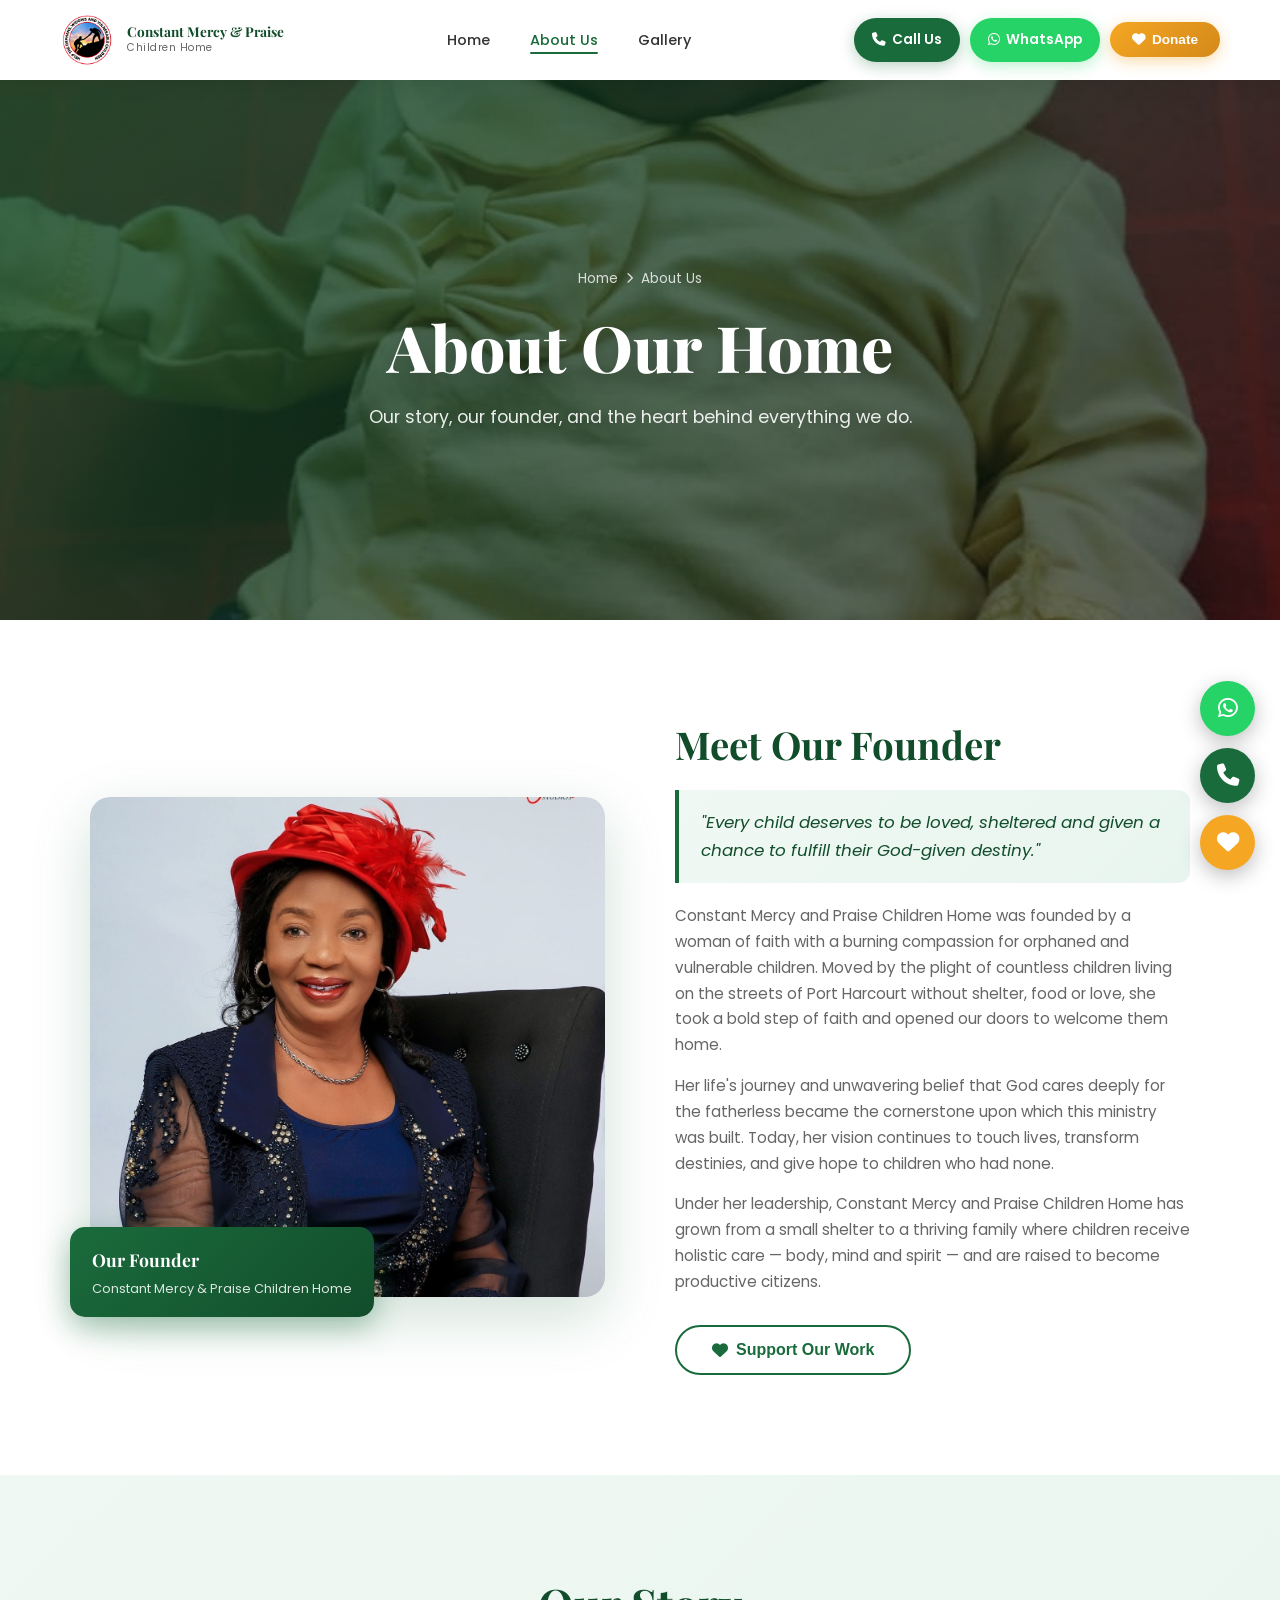
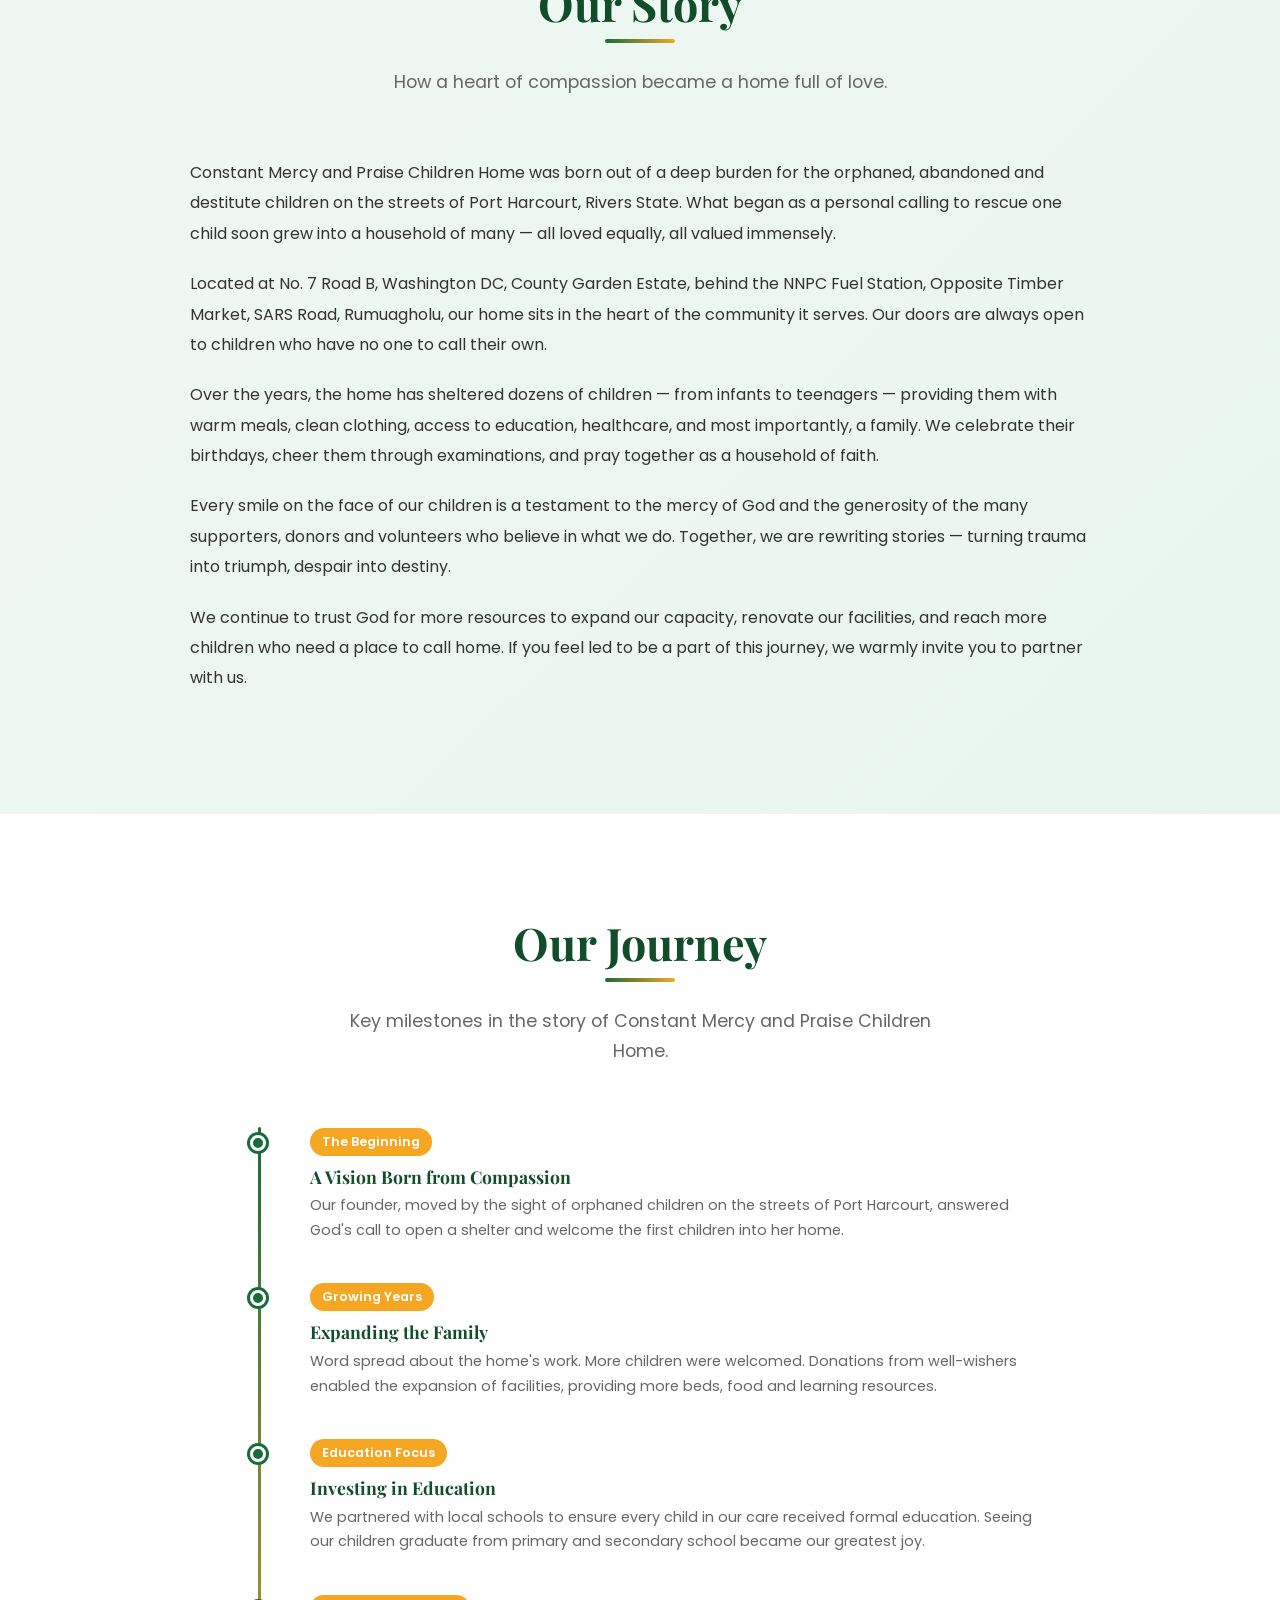
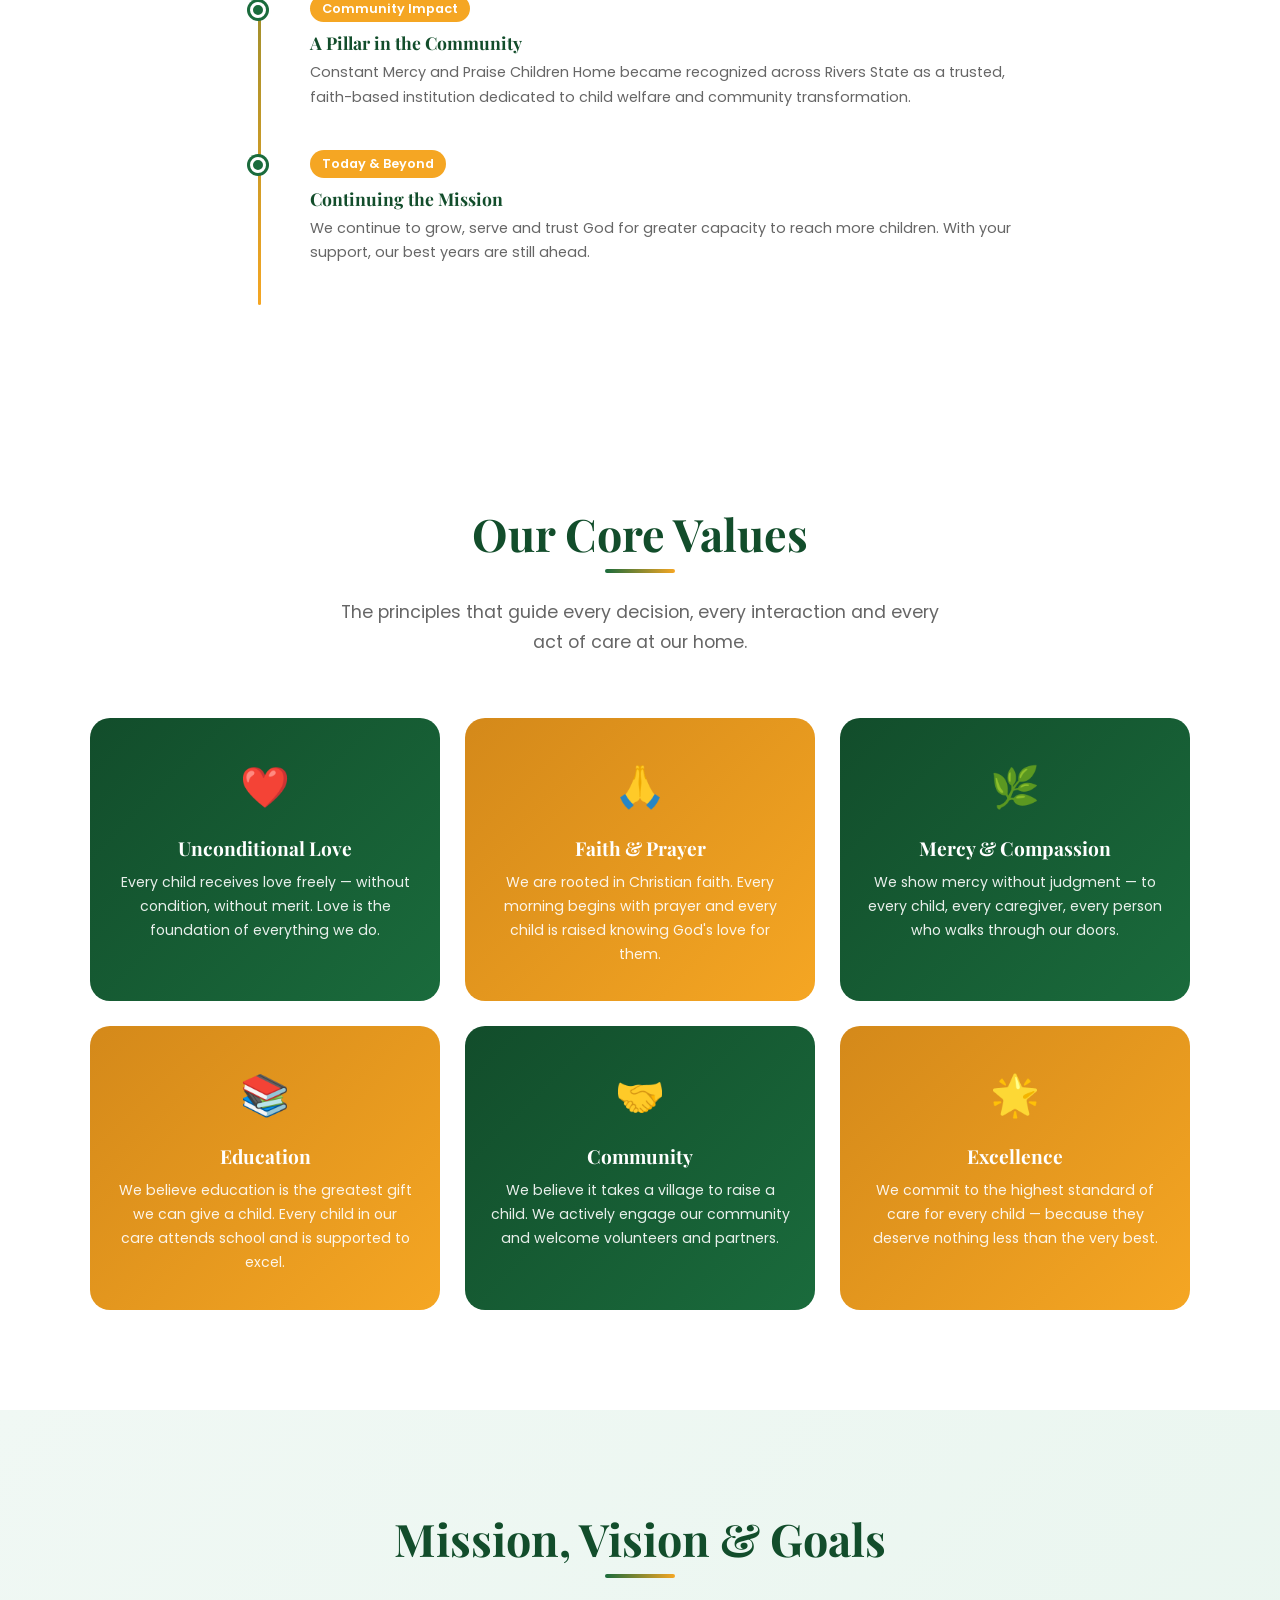
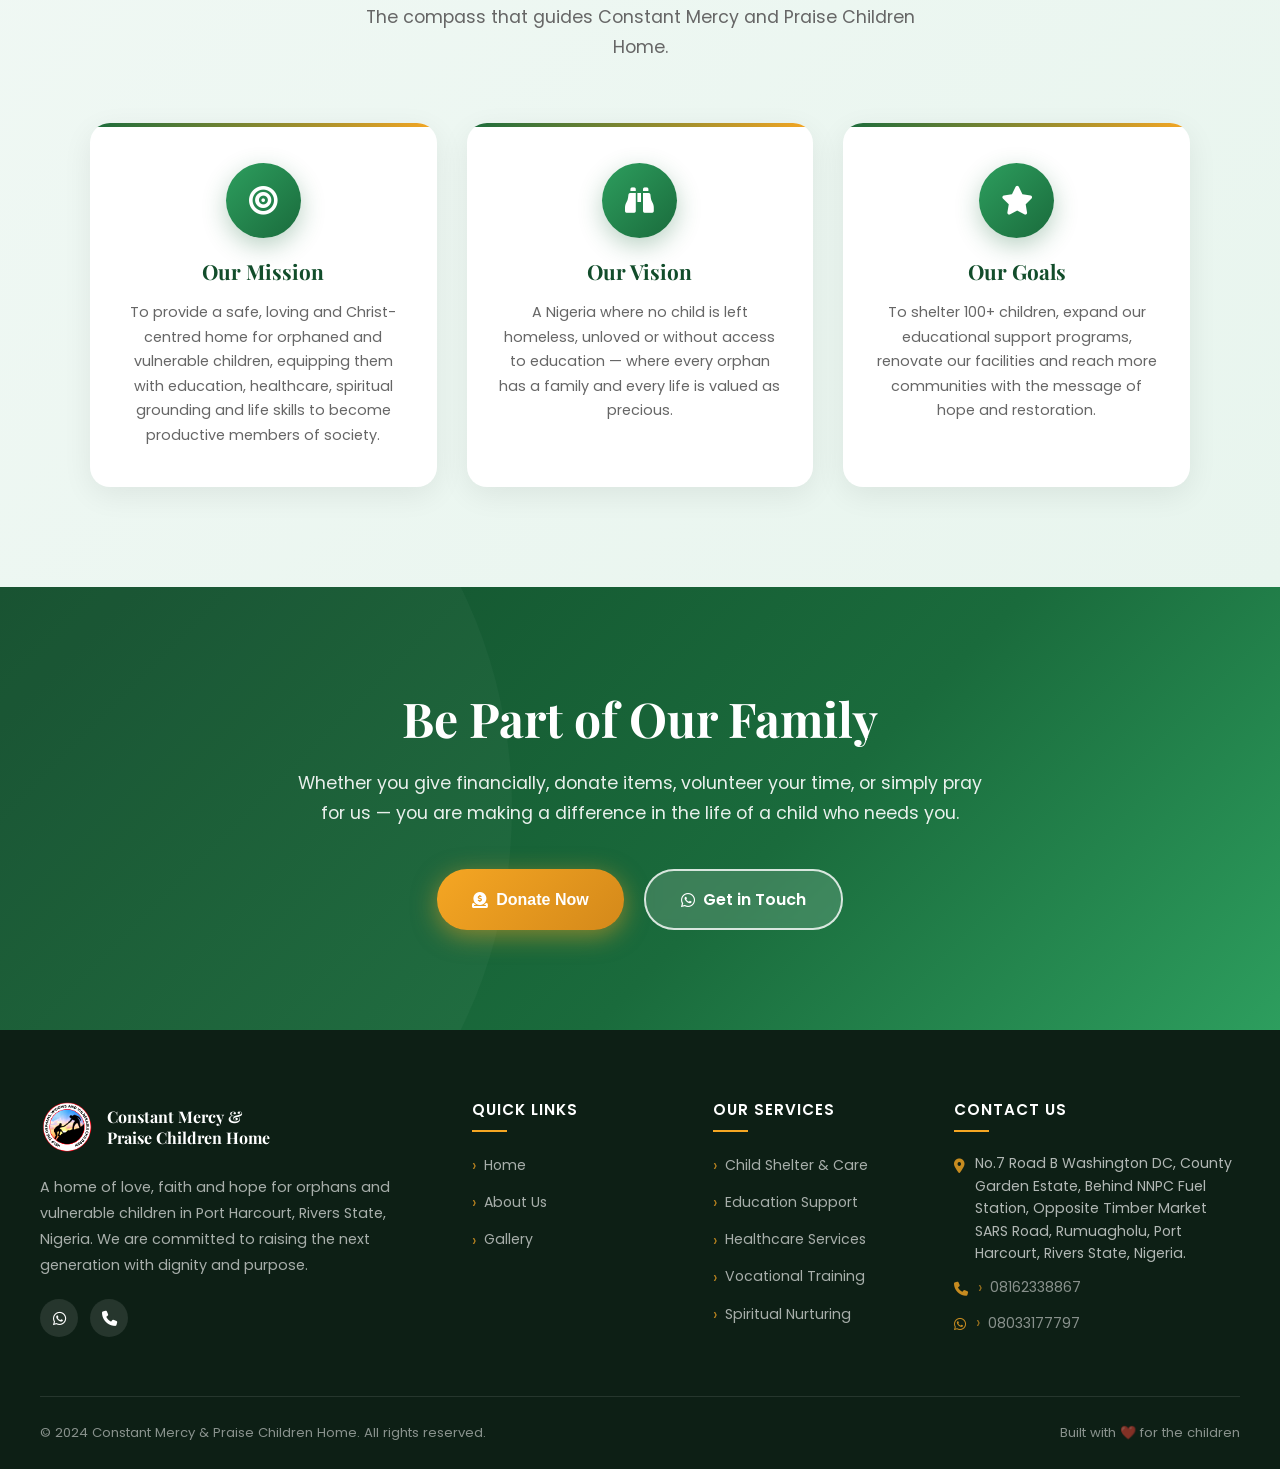
==== about.html @ 9aaf99f2 "Add files via upload" ====
<!DOCTYPE html>
<html lang="en">
<head>
  <meta charset="UTF-8" />
  <meta name="viewport" content="width=device-width, initial-scale=1.0" />
  <title>About Us | Constant Mercy and Praise Children Home</title>
  <meta name="description" content="Learn about Constant Mercy and Praise Children Home – our story, our founder, our mission and the values that guide our work with orphaned children in Port Harcourt." />
  <link rel="icon" href="images/logo.png" type="image/png" />
  <link rel="stylesheet" href="css/styles.css" />
  <link rel="stylesheet" href="https://cdnjs.cloudflare.com/ajax/libs/font-awesome/6.5.0/css/all.min.css" />
</head>
<body>

  <!-- ============================================================
       NAVBAR
  ============================================================ -->
  <nav class="navbar">
    <div class="nav-container">
      <a href="index.html" class="nav-logo">
        <img src="images/logo.png" alt="Constant Mercy and Praise Children Home Logo" />
        <div class="nav-logo-text">
          <span class="org-name">Constant Mercy &amp; Praise</span>
          <span class="org-sub">Children Home</span>
        </div>
      </a>

      <ul class="nav-links">
        <li><a href="index.html">Home</a></li>
        <li><a href="about.html" class="active">About Us</a></li>
        <li><a href="gallery.html">Gallery</a></li>
      </ul>

      <div class="nav-actions">
        <a href="tel:08162338867" class="btn-call">
          <i class="fas fa-phone"></i> Call Us
        </a>
        <a href="https://wa.me/2348033177797" target="_blank" class="btn-whatsapp">
          <i class="fab fa-whatsapp"></i> WhatsApp
        </a>
        <button class="btn-donate-nav" data-action="donate">
          <i class="fas fa-heart"></i> Donate
        </button>
      </div>

      <button class="hamburger" aria-label="Toggle menu">
        <span></span><span></span><span></span>
      </button>
    </div>
  </nav>

  <!-- Mobile Navigation -->
  <div class="mobile-nav">
    <a href="index.html"><i class="fas fa-home"></i> Home</a>
    <a href="about.html" class="active"><i class="fas fa-info-circle"></i> About Us</a>
    <a href="gallery.html"><i class="fas fa-images"></i> Gallery</a>
    <div class="mobile-nav-actions">
      <a href="tel:08162338867" class="btn-call"><i class="fas fa-phone"></i> Call: 08162338867</a>
      <a href="https://wa.me/2348033177797" target="_blank" class="btn-whatsapp"><i class="fab fa-whatsapp"></i> WhatsApp: 08033177797</a>
      <button class="btn-donate-nav" data-action="donate"><i class="fas fa-heart"></i> Donate Now</button>
    </div>
  </div>

  <!-- ============================================================
       PAGE HERO (Slider)
  ============================================================ -->
  <section class="page-hero">
    <div class="page-hero-slider">
      <div class="page-hero-slide active">
        <img src="images/b0280734-bf41-467f-85ce-3a875577dbf4.JPG" alt="Children at Constant Mercy Home" />
      </div>
      <div class="page-hero-slide">
        <img src="images/bbcc369c-107f-4807-a4de-0e4d0f955418.JPG" alt="Children playing" />
      </div>
      <div class="page-hero-slide">
        <img src="images/c1a1f03c-256b-48d8-8271-268f89ff6264.JPG" alt="Happy children" />
      </div>
      <div class="page-hero-slide">
        <img src="images/c36f41fa-2f9c-427c-8945-591a09970520.JPG" alt="Children learning" />
      </div>
    </div>
    <div class="page-hero-overlay"></div>
    <div class="page-hero-content">
      <div class="breadcrumb">
        <a href="index.html">Home</a>
        <i class="fas fa-chevron-right" style="font-size:0.7rem;"></i>
        <span>About Us</span>
      </div>
      <h1>About Our Home</h1>
      <p>Our story, our founder, and the heart behind everything we do.</p>
    </div>
  </section>

  <!-- ============================================================
       ABOUT INTRO — FOUNDER
  ============================================================ -->
  <section class="about-intro">
    <div class="about-intro-grid">
      <div class="founder-image-wrap">
        <div class="founder-img">
          <img src="images/founder.JPG" alt="Founder of Constant Mercy and Praise Children Home" />
        </div>
        <div class="founder-badge">
          <div class="badge-title">Our Founder</div>
          <div class="badge-role">Constant Mercy &amp; Praise Children Home</div>
        </div>
      </div>

      <div class="about-content">
        <h2>Meet Our Founder</h2>
        <div class="highlight">
          "Every child deserves to be loved, sheltered and given a chance to fulfill their God-given destiny."
        </div>
        <p>
          Constant Mercy and Praise Children Home was founded by a woman of faith with a burning
          compassion for orphaned and vulnerable children. Moved by the plight of countless children
          living on the streets of Port Harcourt without shelter, food or love, she took a bold step
          of faith and opened our doors to welcome them home.
        </p>
        <p>
          Her life's journey and unwavering belief that God cares deeply for the fatherless became the
          cornerstone upon which this ministry was built. Today, her vision continues to touch lives,
          transform destinies, and give hope to children who had none.
        </p>
        <p>
          Under her leadership, Constant Mercy and Praise Children Home has grown from a small
          shelter to a thriving family where children receive holistic care — body, mind and spirit —
          and are raised to become productive citizens.
        </p>
        <button class="btn-outline" data-action="donate" style="margin-top:15px;">
          <i class="fas fa-heart"></i> Support Our Work
        </button>
      </div>
    </div>
  </section>

  <!-- ============================================================
       OUR STORY
  ============================================================ -->
  <section class="story-section">
    <div class="container">
      <div class="section-title">
        <h2>Our Story</h2>
        <p>How a heart of compassion became a home full of love.</p>
      </div>
      <div class="story-content">
        <p>
          Constant Mercy and Praise Children Home was born out of a deep burden for the orphaned,
          abandoned and destitute children on the streets of Port Harcourt, Rivers State. What began
          as a personal calling to rescue one child soon grew into a household of many — all loved
          equally, all valued immensely.
        </p>
        <p>
          Located at No. 7 Road B, Washington DC, County Garden Estate, behind the NNPC Fuel Station,
          Opposite Timber Market, SARS Road, Rumuagholu, our home sits in the heart of the community
          it serves. Our doors are always open to children who have no one to call their own.
        </p>
        <p>
          Over the years, the home has sheltered dozens of children — from infants to teenagers —
          providing them with warm meals, clean clothing, access to education, healthcare, and most
          importantly, a family. We celebrate their birthdays, cheer them through examinations,
          and pray together as a household of faith.
        </p>
        <p>
          Every smile on the face of our children is a testament to the mercy of God and the
          generosity of the many supporters, donors and volunteers who believe in what we do.
          Together, we are rewriting stories — turning trauma into triumph, despair into destiny.
        </p>
        <p>
          We continue to trust God for more resources to expand our capacity, renovate our facilities,
          and reach more children who need a place to call home. If you feel led to be a part of this
          journey, we warmly invite you to partner with us.
        </p>
      </div>
    </div>
  </section>

  <!-- ============================================================
       TIMELINE
  ============================================================ -->
  <section class="timeline">
    <div class="container">
      <div class="section-title">
        <h2>Our Journey</h2>
        <p>Key milestones in the story of Constant Mercy and Praise Children Home.</p>
      </div>
      <div class="timeline-list">
        <div class="timeline-item">
          <span class="year">The Beginning</span>
          <h4>A Vision Born from Compassion</h4>
          <p>Our founder, moved by the sight of orphaned children on the streets of Port Harcourt, answered God's call to open a shelter and welcome the first children into her home.</p>
        </div>
        <div class="timeline-item">
          <span class="year">Growing Years</span>
          <h4>Expanding the Family</h4>
          <p>Word spread about the home's work. More children were welcomed. Donations from well-wishers enabled the expansion of facilities, providing more beds, food and learning resources.</p>
        </div>
        <div class="timeline-item">
          <span class="year">Education Focus</span>
          <h4>Investing in Education</h4>
          <p>We partnered with local schools to ensure every child in our care received formal education. Seeing our children graduate from primary and secondary school became our greatest joy.</p>
        </div>
        <div class="timeline-item">
          <span class="year">Community Impact</span>
          <h4>A Pillar in the Community</h4>
          <p>Constant Mercy and Praise Children Home became recognized across Rivers State as a trusted, faith-based institution dedicated to child welfare and community transformation.</p>
        </div>
        <div class="timeline-item">
          <span class="year">Today &amp; Beyond</span>
          <h4>Continuing the Mission</h4>
          <p>We continue to grow, serve and trust God for greater capacity to reach more children. With your support, our best years are still ahead.</p>
        </div>
      </div>
    </div>
  </section>

  <!-- ============================================================
       VALUES
  ============================================================ -->
  <section class="values-section">
    <div class="container">
      <div class="section-title">
        <h2>Our Core Values</h2>
        <p>The principles that guide every decision, every interaction and every act of care at our home.</p>
      </div>
      <div class="values-grid">
        <div class="value-card">
          <div class="v-icon">❤️</div>
          <h3>Unconditional Love</h3>
          <p>Every child receives love freely — without condition, without merit. Love is the foundation of everything we do.</p>
        </div>
        <div class="value-card">
          <div class="v-icon">🙏</div>
          <h3>Faith &amp; Prayer</h3>
          <p>We are rooted in Christian faith. Every morning begins with prayer and every child is raised knowing God's love for them.</p>
        </div>
        <div class="value-card">
          <div class="v-icon">🌿</div>
          <h3>Mercy &amp; Compassion</h3>
          <p>We show mercy without judgment — to every child, every caregiver, every person who walks through our doors.</p>
        </div>
        <div class="value-card">
          <div class="v-icon">📚</div>
          <h3>Education</h3>
          <p>We believe education is the greatest gift we can give a child. Every child in our care attends school and is supported to excel.</p>
        </div>
        <div class="value-card">
          <div class="v-icon">🤝</div>
          <h3>Community</h3>
          <p>We believe it takes a village to raise a child. We actively engage our community and welcome volunteers and partners.</p>
        </div>
        <div class="value-card">
          <div class="v-icon">🌟</div>
          <h3>Excellence</h3>
          <p>We commit to the highest standard of care for every child — because they deserve nothing less than the very best.</p>
        </div>
      </div>
    </div>
  </section>

  <!-- ============================================================
       MISSION CARDS
  ============================================================ -->
  <section class="mission-section">
    <div class="container">
      <div class="section-title">
        <h2>Mission, Vision &amp; Goals</h2>
        <p>The compass that guides Constant Mercy and Praise Children Home.</p>
      </div>
      <div class="mission-grid">
        <div class="mission-card">
          <div class="card-icon"><i class="fas fa-bullseye"></i></div>
          <h3>Our Mission</h3>
          <p>To provide a safe, loving and Christ-centred home for orphaned and vulnerable children, equipping them with education, healthcare, spiritual grounding and life skills to become productive members of society.</p>
        </div>
        <div class="mission-card">
          <div class="card-icon"><i class="fas fa-binoculars"></i></div>
          <h3>Our Vision</h3>
          <p>A Nigeria where no child is left homeless, unloved or without access to education — where every orphan has a family and every life is valued as precious.</p>
        </div>
        <div class="mission-card">
          <div class="card-icon"><i class="fas fa-star"></i></div>
          <h3>Our Goals</h3>
          <p>To shelter 100+ children, expand our educational support programs, renovate our facilities and reach more communities with the message of hope and restoration.</p>
        </div>
      </div>
    </div>
  </section>

  <!-- ============================================================
       CTA
  ============================================================ -->
  <section class="cta-section">
    <div class="cta-content">
      <h2>Be Part of Our Family</h2>
      <p>
        Whether you give financially, donate items, volunteer your time, or simply pray for us —
        you are making a difference in the life of a child who needs you.
      </p>
      <div class="cta-buttons">
        <button class="btn-primary" data-action="donate">
          <i class="fas fa-donate"></i> Donate Now
        </button>
        <a href="https://wa.me/2348033177797" target="_blank" class="btn-secondary">
          <i class="fab fa-whatsapp"></i> Get in Touch
        </a>
      </div>
    </div>
  </section>

  <!-- ============================================================
       FOOTER
  ============================================================ -->
  <footer>
    <div class="footer-grid">
      <div class="footer-brand">
        <div class="logo-wrap">
          <img src="images/logo.png" alt="Logo" />
          <span class="brand-name">Constant Mercy &amp;<br/>Praise Children Home</span>
        </div>
        <p>
          A home of love, faith and hope for orphans and vulnerable children in Port Harcourt, Rivers State, Nigeria.
          We are committed to raising the next generation with dignity and purpose.
        </p>
        <div class="social-links">
          <a href="https://wa.me/2348033177797" target="_blank" class="social-link" aria-label="WhatsApp">
            <i class="fab fa-whatsapp"></i>
          </a>
          <a href="tel:08162338867" class="social-link" aria-label="Call">
            <i class="fas fa-phone"></i>
          </a>
        </div>
      </div>

      <div class="footer-col">
        <h4>Quick Links</h4>
        <ul>
          <li><a href="index.html">Home</a></li>
          <li><a href="about.html">About Us</a></li>
          <li><a href="gallery.html">Gallery</a></li>
        </ul>
      </div>

      <div class="footer-col">
        <h4>Our Services</h4>
        <ul>
          <li><a href="#">Child Shelter &amp; Care</a></li>
          <li><a href="#">Education Support</a></li>
          <li><a href="#">Healthcare Services</a></li>
          <li><a href="#">Vocational Training</a></li>
          <li><a href="#">Spiritual Nurturing</a></li>
        </ul>
      </div>

      <div class="footer-col">
        <h4>Contact Us</h4>
        <ul class="contact-info">
          <li>
            <span class="c-icon"><i class="fas fa-map-marker-alt"></i></span>
            <span>No.7 Road B Washington DC, County Garden Estate, Behind NNPC Fuel Station, Opposite Timber Market SARS Road, Rumuagholu, Port Harcourt, Rivers State, Nigeria.</span>
          </li>
          <li>
            <span class="c-icon"><i class="fas fa-phone"></i></span>
            <a href="tel:08162338867">08162338867</a>
          </li>
          <li>
            <span class="c-icon"><i class="fab fa-whatsapp"></i></span>
            <a href="https://wa.me/2348033177797" target="_blank">08033177797</a>
          </li>
        </ul>
      </div>
    </div>

    <div class="footer-bottom">
      <span>&copy; 2024 Constant Mercy &amp; Praise Children Home. All rights reserved.</span>
      <span>Built with ❤️ for the children</span>
    </div>
  </footer>

  <!-- DONATE MODAL -->
  <div class="modal-overlay" id="donateModal">
    <div class="modal">
      <button class="modal-close" aria-label="Close"><i class="fas fa-times"></i></button>
      <div class="modal-header">
        <div class="modal-icon"><i class="fas fa-heart"></i></div>
        <h2>Donate &amp; Change a Life</h2>
        <p>Your generosity brings hope to our children. Every kobo counts! 🙏</p>
      </div>
      <div class="account-card">
        <div class="account-field">
          <label>Account Name</label>
          <span class="value">Constant Mercy and Praise Children Home</span>
        </div>
        <div class="account-field">
          <label>Bank</label>
          <span class="value">First Bank of Nigeria (FBN)</span>
        </div>
        <div class="account-field">
          <label>Account Number</label>
          <div class="account-number-row">
            <span class="acc-num">2043365779</span>
            <button class="copy-btn" data-copy="2043365779">
              <i class="fas fa-copy"></i> Copy
            </button>
          </div>
        </div>
      </div>
      <div class="modal-divider"><span>Want to donate something else?</span></div>
      <button class="btn-other-donate" id="openInKindBtn">
        <i class="fas fa-gift"></i> Donate Items, Food, Clothes &amp; More
      </button>
    </div>
  </div>

  <!-- IN-KIND MODAL -->
  <div class="modal-overlay" id="inKindModal">
    <div class="modal inkind-modal">
      <button class="modal-close" aria-label="Close"><i class="fas fa-times"></i></button>
      <div class="modal-header">
        <div class="modal-icon" style="background: linear-gradient(135deg, #f5a623, #d4891a);">
          <i class="fas fa-gift"></i>
        </div>
        <h2>Donate Items &amp; More</h2>
        <p>Fill in your details and we'll connect via WhatsApp to coordinate your donation.</p>
      </div>
      <form id="inKindForm">
        <div class="form-group">
          <label for="ik-name">Your Full Name *</label>
          <input type="text" id="ik-name" placeholder="e.g. John Doe" required />
        </div>
        <div class="form-group">
          <label for="ik-phone">Phone Number *</label>
          <input type="tel" id="ik-phone" placeholder="e.g. 08012345678" required />
        </div>
        <div class="form-group">
          <label for="ik-item">What Would You Like to Donate? *</label>
          <input type="text" id="ik-item" placeholder="e.g. Food items, Clothes, School bags..." required />
        </div>
        <div class="form-group">
          <label for="ik-quantity">Quantity / Amount</label>
          <input type="text" id="ik-quantity" placeholder="e.g. 5 bags of rice, 20 pieces of clothing" />
        </div>
        <div class="form-group">
          <label for="ik-notes">Additional Notes</label>
          <textarea id="ik-notes" placeholder="Any other information..."></textarea>
        </div>
        <button type="submit" class="btn-send-whatsapp">
          <i class="fab fa-whatsapp"></i> Send via WhatsApp
        </button>
        <button type="button" class="back-btn" id="backToDonateBtn">
          <i class="fas fa-arrow-left"></i> Back to Money Donation
        </button>
      </form>
    </div>
  </div>

  <!-- LIGHTBOX -->
  <div class="lightbox" id="galleryLightbox">
    <div class="lightbox-img-wrap">
      <button class="lightbox-close"><i class="fas fa-times"></i></button>
      <img id="lbImg" src="" alt="Gallery Image" />
      <button class="lightbox-arrow lb-prev"><i class="fas fa-chevron-left"></i></button>
      <button class="lightbox-arrow lb-next"><i class="fas fa-chevron-right"></i></button>
    </div>
  </div>

  <!-- FLOATING BUTTONS -->
  <div class="floating-btns">
    <a href="https://wa.me/2348033177797" target="_blank" class="float-btn whatsapp" style="position:relative;">
      <i class="fab fa-whatsapp"></i>
      <span class="tooltip">Chat on WhatsApp</span>
    </a>
    <a href="tel:08162338867" class="float-btn call" style="position:relative;">
      <i class="fas fa-phone"></i>
      <span class="tooltip">Call Us</span>
    </a>
    <button class="float-btn donate" data-action="donate" style="position:relative;">
      <i class="fas fa-heart"></i>
      <span class="tooltip">Donate</span>
    </button>
  </div>

  <script src="js/main.js"></script>
</body>
</html>
---- css/styles.css ----
/* ============================================
   CONSTANT MERCY AND PRAISE CHILDREN HOME
   Main Stylesheet
   ============================================ */

/* --- Google Fonts --- */
@import url('https://fonts.googleapis.com/css2?family=Playfair+Display:wght@400;600;700;800&family=Poppins:wght@300;400;500;600;700&display=swap');

/* --- CSS Variables --- */
:root {
  --primary: #1a6b3c;
  --primary-dark: #124d2b;
  --primary-light: #2d9e5e;
  --accent: #f5a623;
  --accent-dark: #d4891a;
  --white: #ffffff;
  --light-bg: #f8fdf9;
  --light-grey: #f0f4f1;
  --dark: #1a1a1a;
  --text: #333333;
  --text-muted: #666666;
  --border: #e0e0e0;
  --shadow: rgba(0,0,0,0.1);
  --shadow-deep: rgba(0,0,0,0.25);
  --nav-height: 80px;
  --transition: all 0.3s ease;
}

/* --- Reset & Base --- */
*, *::before, *::after {
  box-sizing: border-box;
  margin: 0;
  padding: 0;
}

html {
  scroll-behavior: smooth;
}

body {
  font-family: 'Poppins', sans-serif;
  color: var(--text);
  background: var(--white);
  line-height: 1.7;
  overflow-x: hidden;
}

img {
  max-width: 100%;
  display: block;
}

a {
  text-decoration: none;
  color: inherit;
  transition: var(--transition);
}

ul {
  list-style: none;
}

h1, h2, h3, h4, h5 {
  font-family: 'Playfair Display', serif;
  line-height: 1.3;
}

.container {
  max-width: 1200px;
  margin: 0 auto;
  padding: 0 20px;
}

.section-title {
  text-align: center;
  margin-bottom: 60px;
}

.section-title h2 {
  font-size: clamp(2rem, 4vw, 2.8rem);
  color: var(--primary-dark);
  margin-bottom: 15px;
  position: relative;
  display: inline-block;
}

.section-title h2::after {
  content: '';
  position: absolute;
  bottom: -10px;
  left: 50%;
  transform: translateX(-50%);
  width: 70px;
  height: 4px;
  background: linear-gradient(90deg, var(--primary), var(--accent));
  border-radius: 2px;
}

.section-title p {
  color: var(--text-muted);
  font-size: 1.1rem;
  max-width: 600px;
  margin: 20px auto 0;
}

/* ============================================
   NAVIGATION
   ============================================ */
.navbar {
  position: fixed;
  top: 0;
  left: 0;
  right: 0;
  z-index: 1000;
  height: var(--nav-height);
  display: flex;
  align-items: center;
  background: rgba(255, 255, 255, 0.95);
  backdrop-filter: blur(10px);
  -webkit-backdrop-filter: blur(10px);
  box-shadow: 0 2px 20px var(--shadow);
  transition: var(--transition);
}

.navbar.scrolled {
  background: rgba(255, 255, 255, 0.98);
  box-shadow: 0 4px 30px rgba(0,0,0,0.15);
}

.nav-container {
  max-width: 1200px;
  margin: 0 auto;
  padding: 0 20px;
  width: 100%;
  display: flex;
  align-items: center;
  justify-content: space-between;
}

.nav-logo {
  display: flex;
  align-items: center;
  gap: 12px;
}

.nav-logo img {
  height: 55px;
  width: auto;
  object-fit: contain;
}

.nav-logo-text {
  display: flex;
  flex-direction: column;
}

.nav-logo-text .org-name {
  font-family: 'Playfair Display', serif;
  font-size: 0.85rem;
  font-weight: 700;
  color: var(--primary-dark);
  line-height: 1.2;
  max-width: 160px;
}

.nav-logo-text .org-sub {
  font-size: 0.65rem;
  color: var(--text-muted);
  letter-spacing: 0.5px;
}

.nav-links {
  display: flex;
  align-items: center;
  gap: 8px;
}

.nav-links a {
  padding: 8px 16px;
  font-size: 0.9rem;
  font-weight: 500;
  color: var(--text);
  border-radius: 6px;
  transition: var(--transition);
  position: relative;
}

.nav-links a::after {
  content: '';
  position: absolute;
  bottom: 4px;
  left: 16px;
  right: 16px;
  height: 2px;
  background: var(--primary);
  transform: scaleX(0);
  transition: transform 0.3s ease;
  border-radius: 1px;
}

.nav-links a:hover, .nav-links a.active {
  color: var(--primary);
}

.nav-links a:hover::after, .nav-links a.active::after {
  transform: scaleX(1);
}

.nav-actions {
  display: flex;
  align-items: center;
  gap: 10px;
}

.btn-donate-nav {
  background: linear-gradient(135deg, var(--accent), var(--accent-dark));
  color: var(--white) !important;
  padding: 10px 22px;
  border-radius: 25px;
  font-weight: 600;
  font-size: 0.85rem;
  border: none;
  cursor: pointer;
  display: flex;
  align-items: center;
  gap: 6px;
  box-shadow: 0 4px 15px rgba(245, 166, 35, 0.4);
  transition: var(--transition);
}

.btn-donate-nav:hover {
  transform: translateY(-2px);
  box-shadow: 0 6px 20px rgba(245, 166, 35, 0.5);
}

.btn-call {
  background: var(--primary);
  color: var(--white);
  padding: 10px 18px;
  border-radius: 25px;
  font-weight: 600;
  font-size: 0.85rem;
  border: none;
  cursor: pointer;
  display: flex;
  align-items: center;
  gap: 6px;
  text-decoration: none;
  box-shadow: 0 4px 15px rgba(26, 107, 60, 0.3);
  transition: var(--transition);
}

.btn-call:hover {
  background: var(--primary-dark);
  transform: translateY(-2px);
}

.btn-whatsapp {
  background: #25D366;
  color: var(--white);
  padding: 10px 18px;
  border-radius: 25px;
  font-weight: 600;
  font-size: 0.85rem;
  border: none;
  cursor: pointer;
  display: flex;
  align-items: center;
  gap: 6px;
  text-decoration: none;
  box-shadow: 0 4px 15px rgba(37, 211, 102, 0.3);
  transition: var(--transition);
}

.btn-whatsapp:hover {
  background: #1da851;
  transform: translateY(-2px);
}

.hamburger {
  display: none;
  flex-direction: column;
  gap: 5px;
  cursor: pointer;
  padding: 8px;
  background: none;
  border: none;
}

.hamburger span {
  display: block;
  width: 24px;
  height: 2.5px;
  background: var(--primary-dark);
  border-radius: 2px;
  transition: var(--transition);
}

.hamburger.active span:nth-child(1) {
  transform: rotate(45deg) translate(5px, 5px);
}
.hamburger.active span:nth-child(2) {
  opacity: 0;
}
.hamburger.active span:nth-child(3) {
  transform: rotate(-45deg) translate(5px, -5px);
}

/* Mobile Nav */
.mobile-nav {
  display: none;
  position: fixed;
  top: var(--nav-height);
  left: 0;
  right: 0;
  bottom: 0;
  background: rgba(255,255,255,0.98);
  z-index: 999;
  padding: 30px 20px;
  flex-direction: column;
  gap: 15px;
  overflow-y: auto;
}

.mobile-nav.open {
  display: flex;
}

.mobile-nav a {
  padding: 15px 20px;
  font-size: 1.1rem;
  font-weight: 500;
  color: var(--text);
  border-radius: 10px;
  background: var(--light-bg);
  display: flex;
  align-items: center;
  gap: 10px;
}

.mobile-nav a:hover, .mobile-nav a.active {
  background: var(--primary);
  color: var(--white);
}

.mobile-nav-actions {
  display: flex;
  flex-direction: column;
  gap: 12px;
  margin-top: 20px;
  padding-top: 20px;
  border-top: 1px solid var(--border);
}

.mobile-nav-actions .btn-call,
.mobile-nav-actions .btn-whatsapp,
.mobile-nav-actions .btn-donate-nav {
  justify-content: center;
  padding: 14px 20px;
  font-size: 1rem;
  border-radius: 12px;
}


/* ============================================
   HERO SLIDER
   ============================================ */
.hero {
  position: relative;
  height: 100vh;
  min-height: 600px;
  overflow: hidden;
  margin-top: var(--nav-height);
}

.hero-slider {
  position: relative;
  width: 100%;
  height: 100%;
}

.hero-slide {
  position: absolute;
  inset: 0;
  opacity: 0;
  transition: opacity 1s ease-in-out;
}

.hero-slide.active {
  opacity: 1;
}

.hero-slide img {
  width: 100%;
  height: 100%;
  object-fit: cover;
  object-position: center;
}

.hero-overlay {
  position: absolute;
  inset: 0;
  background: linear-gradient(
    135deg,
    rgba(18, 77, 43, 0.75) 0%,
    rgba(26, 107, 60, 0.55) 50%,
    rgba(0,0,0,0.4) 100%
  );
}

.hero-content {
  position: absolute;
  inset: 0;
  display: flex;
  align-items: center;
  justify-content: center;
  text-align: center;
  padding: 20px;
}

.hero-text {
  color: var(--white);
  max-width: 800px;
  animation: fadeInUp 1s ease;
}

.hero-text .tagline {
  display: inline-block;
  background: rgba(245, 166, 35, 0.9);
  color: var(--white);
  padding: 6px 20px;
  border-radius: 25px;
  font-size: 0.85rem;
  font-weight: 600;
  letter-spacing: 2px;
  text-transform: uppercase;
  margin-bottom: 20px;
}

.hero-text h1 {
  font-size: clamp(2.2rem, 6vw, 4.5rem);
  font-weight: 800;
  margin-bottom: 20px;
  text-shadow: 2px 4px 20px rgba(0,0,0,0.3);
  line-height: 1.2;
}

.hero-text p {
  font-size: clamp(1rem, 2vw, 1.3rem);
  margin-bottom: 35px;
  opacity: 0.92;
  text-shadow: 1px 2px 10px rgba(0,0,0,0.3);
}

.hero-buttons {
  display: flex;
  gap: 15px;
  justify-content: center;
  flex-wrap: wrap;
}

.btn-primary {
  background: linear-gradient(135deg, var(--accent), var(--accent-dark));
  color: var(--white);
  padding: 15px 35px;
  border-radius: 30px;
  font-weight: 600;
  font-size: 1rem;
  border: none;
  cursor: pointer;
  display: inline-flex;
  align-items: center;
  gap: 8px;
  box-shadow: 0 6px 25px rgba(245, 166, 35, 0.5);
  transition: var(--transition);
}

.btn-primary:hover {
  transform: translateY(-3px);
  box-shadow: 0 10px 35px rgba(245, 166, 35, 0.6);
}

.btn-secondary {
  background: rgba(255,255,255,0.15);
  color: var(--white);
  padding: 15px 35px;
  border-radius: 30px;
  font-weight: 600;
  font-size: 1rem;
  border: 2px solid rgba(255,255,255,0.8);
  cursor: pointer;
  display: inline-flex;
  align-items: center;
  gap: 8px;
  backdrop-filter: blur(5px);
  transition: var(--transition);
  text-decoration: none;
}

.btn-secondary:hover {
  background: rgba(255,255,255,0.3);
  transform: translateY(-3px);
}

/* Hero Controls */
.hero-controls {
  position: absolute;
  bottom: 40px;
  left: 50%;
  transform: translateX(-50%);
  display: flex;
  align-items: center;
  gap: 15px;
  z-index: 10;
}

.hero-dots {
  display: flex;
  gap: 10px;
}

.hero-dot {
  width: 10px;
  height: 10px;
  border-radius: 50%;
  background: rgba(255,255,255,0.5);
  border: 2px solid rgba(255,255,255,0.8);
  cursor: pointer;
  transition: var(--transition);
}

.hero-dot.active {
  background: var(--accent);
  border-color: var(--accent);
  transform: scale(1.3);
}

.hero-arrow {
  position: absolute;
  top: 50%;
  transform: translateY(-50%);
  background: rgba(255,255,255,0.15);
  border: 2px solid rgba(255,255,255,0.6);
  color: var(--white);
  width: 50px;
  height: 50px;
  border-radius: 50%;
  display: flex;
  align-items: center;
  justify-content: center;
  cursor: pointer;
  font-size: 1.2rem;
  z-index: 10;
  transition: var(--transition);
  backdrop-filter: blur(5px);
}

.hero-arrow:hover {
  background: rgba(255,255,255,0.3);
  transform: translateY(-50%) scale(1.1);
}

.hero-arrow.prev { left: 20px; }
.hero-arrow.next { right: 20px; }

@keyframes fadeInUp {
  from { opacity: 0; transform: translateY(30px); }
  to { opacity: 1; transform: translateY(0); }
}


/* ============================================
   STATS BAR
   ============================================ */
.stats-bar {
  background: linear-gradient(135deg, var(--primary-dark), var(--primary));
  padding: 40px 20px;
}

.stats-grid {
  max-width: 1000px;
  margin: 0 auto;
  display: grid;
  grid-template-columns: repeat(4, 1fr);
  gap: 20px;
  text-align: center;
}

.stat-item {
  color: var(--white);
  padding: 15px;
}

.stat-item .stat-number {
  font-family: 'Playfair Display', serif;
  font-size: 2.8rem;
  font-weight: 800;
  color: var(--accent);
  display: block;
  line-height: 1;
}

.stat-item .stat-label {
  font-size: 0.85rem;
  opacity: 0.9;
  margin-top: 8px;
  letter-spacing: 0.5px;
}

.stat-divider {
  width: 1px;
  background: rgba(255,255,255,0.2);
}


/* ============================================
   WELCOME SECTION
   ============================================ */
.welcome-section {
  padding: 100px 20px;
  background: var(--white);
}

.welcome-grid {
  max-width: 1100px;
  margin: 0 auto;
  display: grid;
  grid-template-columns: 1fr 1fr;
  gap: 70px;
  align-items: center;
}

.welcome-images {
  position: relative;
}

.welcome-img-main {
  border-radius: 20px;
  overflow: hidden;
  box-shadow: 0 20px 60px rgba(26, 107, 60, 0.2);
}

.welcome-img-main img {
  width: 100%;
  height: 450px;
  object-fit: cover;
}

.welcome-img-badge {
  position: absolute;
  bottom: -20px;
  right: -20px;
  background: linear-gradient(135deg, var(--accent), var(--accent-dark));
  color: var(--white);
  padding: 20px 25px;
  border-radius: 15px;
  text-align: center;
  box-shadow: 0 10px 30px rgba(245, 166, 35, 0.4);
}

.welcome-img-badge .badge-number {
  font-family: 'Playfair Display', serif;
  font-size: 2.5rem;
  font-weight: 800;
  line-height: 1;
}

.welcome-img-badge .badge-text {
  font-size: 0.8rem;
  opacity: 0.9;
  margin-top: 5px;
}

.welcome-content h2 {
  font-size: clamp(1.8rem, 3vw, 2.5rem);
  color: var(--primary-dark);
  margin-bottom: 20px;
}

.welcome-content .lead {
  color: var(--primary);
  font-size: 1.05rem;
  font-weight: 500;
  margin-bottom: 20px;
  padding-left: 15px;
  border-left: 4px solid var(--accent);
}

.welcome-content p {
  color: var(--text-muted);
  margin-bottom: 15px;
  font-size: 0.95rem;
}

.feature-list {
  margin: 30px 0;
  display: flex;
  flex-direction: column;
  gap: 12px;
}

.feature-item {
  display: flex;
  align-items: center;
  gap: 12px;
  font-size: 0.95rem;
  color: var(--text);
}

.feature-item .icon {
  width: 32px;
  height: 32px;
  background: linear-gradient(135deg, var(--primary-light), var(--primary));
  border-radius: 50%;
  display: flex;
  align-items: center;
  justify-content: center;
  color: var(--white);
  font-size: 0.8rem;
  flex-shrink: 0;
}


/* ============================================
   MISSION / VALUES
   ============================================ */
.mission-section {
  padding: 100px 20px;
  background: linear-gradient(135deg, #f0f8f4, #e8f5ee);
}

.mission-grid {
  max-width: 1100px;
  margin: 0 auto;
  display: grid;
  grid-template-columns: repeat(3, 1fr);
  gap: 30px;
}

.mission-card {
  background: var(--white);
  border-radius: 20px;
  padding: 40px 30px;
  text-align: center;
  box-shadow: 0 8px 30px rgba(0,0,0,0.07);
  transition: var(--transition);
  position: relative;
  overflow: hidden;
}

.mission-card::before {
  content: '';
  position: absolute;
  top: 0;
  left: 0;
  right: 0;
  height: 4px;
  background: linear-gradient(90deg, var(--primary), var(--accent));
}

.mission-card:hover {
  transform: translateY(-10px);
  box-shadow: 0 20px 50px rgba(26, 107, 60, 0.15);
}

.mission-card .card-icon {
  width: 75px;
  height: 75px;
  background: linear-gradient(135deg, var(--primary-light), var(--primary));
  border-radius: 50%;
  display: flex;
  align-items: center;
  justify-content: center;
  font-size: 1.8rem;
  color: var(--white);
  margin: 0 auto 20px;
  box-shadow: 0 8px 25px rgba(26, 107, 60, 0.3);
}

.mission-card h3 {
  font-size: 1.3rem;
  color: var(--primary-dark);
  margin-bottom: 15px;
}

.mission-card p {
  color: var(--text-muted);
  font-size: 0.9rem;
}


/* ============================================
   GALLERY PREVIEW
   ============================================ */
.gallery-preview {
  padding: 100px 20px;
  background: var(--white);
}

.gallery-grid-preview {
  max-width: 1200px;
  margin: 0 auto 40px;
  display: grid;
  grid-template-columns: repeat(4, 1fr);
  grid-template-rows: repeat(2, 220px);
  gap: 15px;
}

.gallery-item-preview {
  border-radius: 12px;
  overflow: hidden;
  position: relative;
  cursor: pointer;
}

.gallery-item-preview:first-child {
  grid-column: span 2;
  grid-row: span 2;
}

.gallery-item-preview img {
  width: 100%;
  height: 100%;
  object-fit: cover;
  transition: transform 0.5s ease;
}

.gallery-item-preview:hover img {
  transform: scale(1.08);
}

.gallery-item-preview .overlay {
  position: absolute;
  inset: 0;
  background: linear-gradient(to top, rgba(18, 77, 43, 0.7), transparent);
  opacity: 0;
  transition: var(--transition);
  display: flex;
  align-items: flex-end;
  padding: 15px;
}

.gallery-item-preview:hover .overlay {
  opacity: 1;
}

.gallery-cta {
  text-align: center;
}

.btn-outline {
  display: inline-flex;
  align-items: center;
  gap: 8px;
  padding: 14px 35px;
  border: 2px solid var(--primary);
  color: var(--primary);
  border-radius: 30px;
  font-weight: 600;
  font-size: 1rem;
  cursor: pointer;
  background: transparent;
  transition: var(--transition);
  text-decoration: none;
}

.btn-outline:hover {
  background: var(--primary);
  color: var(--white);
  transform: translateY(-3px);
  box-shadow: 0 8px 25px rgba(26, 107, 60, 0.3);
}


/* ============================================
   CTA SECTION
   ============================================ */
.cta-section {
  padding: 100px 20px;
  background: linear-gradient(135deg, var(--primary-dark) 0%, var(--primary) 60%, #2d9e5e 100%);
  text-align: center;
  position: relative;
  overflow: hidden;
}

.cta-section::before {
  content: '';
  position: absolute;
  top: -50%;
  left: -20%;
  width: 60%;
  height: 200%;
  background: rgba(255,255,255,0.03);
  border-radius: 50%;
}

.cta-content {
  position: relative;
  z-index: 1;
  max-width: 700px;
  margin: 0 auto;
  color: var(--white);
}

.cta-content h2 {
  font-size: clamp(2rem, 4vw, 3rem);
  margin-bottom: 20px;
}

.cta-content p {
  font-size: 1.1rem;
  opacity: 0.9;
  margin-bottom: 40px;
}

.cta-buttons {
  display: flex;
  gap: 20px;
  justify-content: center;
  flex-wrap: wrap;
}


/* ============================================
   FOOTER
   ============================================ */
footer {
  background: #0d1f15;
  color: rgba(255,255,255,0.85);
  padding: 70px 20px 0;
}

.footer-grid {
  max-width: 1200px;
  margin: 0 auto;
  display: grid;
  grid-template-columns: 2fr 1fr 1fr 1.5fr;
  gap: 50px;
  padding-bottom: 50px;
  border-bottom: 1px solid rgba(255,255,255,0.1);
}

.footer-brand .logo-wrap {
  display: flex;
  align-items: center;
  gap: 12px;
  margin-bottom: 20px;
}

.footer-brand img {
  height: 55px;
  filter: brightness(1.2);
}

.footer-brand .brand-name {
  font-family: 'Playfair Display', serif;
  font-size: 1rem;
  font-weight: 700;
  color: var(--white);
  line-height: 1.3;
}

.footer-brand p {
  font-size: 0.9rem;
  line-height: 1.8;
  opacity: 0.75;
  margin-bottom: 20px;
}

.social-links {
  display: flex;
  gap: 12px;
}

.social-link {
  width: 38px;
  height: 38px;
  border-radius: 50%;
  background: rgba(255,255,255,0.1);
  display: flex;
  align-items: center;
  justify-content: center;
  font-size: 0.95rem;
  color: var(--white);
  transition: var(--transition);
}

.social-link:hover {
  background: var(--primary-light);
  transform: translateY(-3px);
}

.footer-col h4 {
  font-family: 'Poppins', sans-serif;
  font-size: 0.95rem;
  font-weight: 600;
  color: var(--white);
  margin-bottom: 20px;
  text-transform: uppercase;
  letter-spacing: 1px;
  position: relative;
  padding-bottom: 12px;
}

.footer-col h4::after {
  content: '';
  position: absolute;
  bottom: 0;
  left: 0;
  width: 35px;
  height: 2px;
  background: var(--accent);
}

.footer-col ul li {
  margin-bottom: 10px;
}

.footer-col ul li a {
  font-size: 0.88rem;
  opacity: 0.75;
  transition: var(--transition);
  display: flex;
  align-items: center;
  gap: 8px;
}

.footer-col ul li a::before {
  content: '›';
  color: var(--accent);
  font-size: 1rem;
}

.footer-col ul li a:hover {
  opacity: 1;
  color: var(--accent);
  padding-left: 5px;
}

.contact-info li {
  display: flex;
  gap: 10px;
  margin-bottom: 14px;
  font-size: 0.88rem;
  opacity: 0.8;
  line-height: 1.6;
}

.contact-info li .c-icon {
  color: var(--accent);
  margin-top: 3px;
  flex-shrink: 0;
}

.footer-bottom {
  max-width: 1200px;
  margin: 0 auto;
  padding: 25px 0;
  display: flex;
  align-items: center;
  justify-content: space-between;
  font-size: 0.82rem;
  opacity: 0.6;
}


/* ============================================
   DONATE MODAL
   ============================================ */
.modal-overlay {
  position: fixed;
  inset: 0;
  background: rgba(0,0,0,0.6);
  z-index: 9999;
  display: flex;
  align-items: flex-start;        /* align to top so modal can scroll naturally */
  justify-content: center;
  padding: 20px;
  opacity: 0;
  visibility: hidden;
  transition: var(--transition);
  backdrop-filter: blur(5px);
  overflow-y: auto;               /* overlay itself scrolls if modal is taller than viewport */
  -webkit-overflow-scrolling: touch;  /* smooth scroll on iOS Safari */
  overscroll-behavior: contain;   /* prevents scroll chaining to page underneath */
}

.modal-overlay.open {
  opacity: 1;
  visibility: visible;
}

.modal {
  background: var(--white);
  border-radius: 24px;
  width: 100%;
  max-width: 480px;
  padding: 40px;
  position: relative;
  transform: scale(0.9) translateY(20px);
  transition: var(--transition);
  box-shadow: 0 30px 80px rgba(0,0,0,0.3);
  margin: auto;                   /* keeps it centred when content is shorter than viewport */
  overflow-y: visible;            /* content flows naturally; overlay handles scroll */
}

.modal-overlay.open .modal {
  transform: scale(1) translateY(0);
}

.modal-close {
  position: absolute;
  top: 15px;
  right: 15px;
  width: 36px;
  height: 36px;
  border: none;
  background: var(--light-grey);
  border-radius: 50%;
  cursor: pointer;
  font-size: 1.1rem;
  display: flex;
  align-items: center;
  justify-content: center;
  transition: var(--transition);
  color: var(--text);
}

.modal-close:hover {
  background: #e0e0e0;
  transform: rotate(90deg);
}

.modal-header {
  text-align: center;
  margin-bottom: 30px;
}

.modal-header .modal-icon {
  width: 70px;
  height: 70px;
  background: linear-gradient(135deg, var(--primary-light), var(--primary));
  border-radius: 50%;
  display: flex;
  align-items: center;
  justify-content: center;
  font-size: 2rem;
  color: var(--white);
  margin: 0 auto 15px;
  box-shadow: 0 8px 25px rgba(26, 107, 60, 0.3);
}

.modal-header h2 {
  font-size: 1.6rem;
  color: var(--primary-dark);
}

.modal-header p {
  color: var(--text-muted);
  font-size: 0.9rem;
  margin-top: 8px;
}

.account-card {
  background: linear-gradient(135deg, var(--primary-dark), var(--primary));
  border-radius: 16px;
  padding: 25px;
  color: var(--white);
  margin-bottom: 20px;
  position: relative;
  overflow: hidden;
}

.account-card::after {
  content: '🏦';
  position: absolute;
  right: 20px;
  bottom: 15px;
  font-size: 3rem;
  opacity: 0.2;
}

.account-field {
  margin-bottom: 16px;
}

.account-field:last-child {
  margin-bottom: 0;
}

.account-field label {
  font-size: 0.75rem;
  opacity: 0.75;
  letter-spacing: 1px;
  text-transform: uppercase;
  display: block;
  margin-bottom: 4px;
}

.account-field .value {
  font-size: 1rem;
  font-weight: 600;
}

.account-field .account-number-row {
  display: flex;
  align-items: center;
  gap: 10px;
  flex-wrap: wrap;               /* wraps on very small screens */
}

.account-field .acc-num {
  font-size: 1.4rem;
  font-weight: 700;
  letter-spacing: 3px;
  font-family: 'Courier New', monospace;
  word-break: break-all;
}

.copy-btn {
  background: rgba(255,255,255,0.2);
  border: 1px solid rgba(255,255,255,0.4);
  color: var(--white);
  padding: 8px 14px;             /* larger tap target */
  border-radius: 8px;
  cursor: pointer;
  font-size: 0.82rem;
  font-family: 'Poppins', sans-serif;
  display: inline-flex;
  align-items: center;
  gap: 5px;
  transition: var(--transition);
  white-space: nowrap;
  -webkit-tap-highlight-color: transparent; /* removes grey flash on iOS */
  touch-action: manipulation;    /* prevents delay on mobile tap */
  min-height: 38px;              /* comfortable tap area */
}

.copy-btn:hover,
.copy-btn:active {
  background: rgba(255,255,255,0.35);
}

.copy-btn.copied {
  background: var(--accent);
  border-color: var(--accent);
}

.modal-divider {
  text-align: center;
  position: relative;
  margin: 25px 0;
}

.modal-divider::before {
  content: '';
  position: absolute;
  top: 50%;
  left: 0;
  right: 0;
  height: 1px;
  background: var(--border);
}

.modal-divider span {
  background: var(--white);
  position: relative;
  padding: 0 15px;
  font-size: 0.85rem;
  color: var(--text-muted);
}

.btn-other-donate {
  width: 100%;
  background: linear-gradient(135deg, var(--accent), var(--accent-dark));
  color: var(--white);
  padding: 15px;
  border-radius: 12px;
  font-weight: 600;
  font-size: 0.95rem;
  border: none;
  cursor: pointer;
  display: flex;
  align-items: center;
  justify-content: center;
  gap: 8px;
  transition: var(--transition);
  box-shadow: 0 6px 20px rgba(245, 166, 35, 0.3);
}

.btn-other-donate:hover {
  transform: translateY(-2px);
  box-shadow: 0 10px 30px rgba(245, 166, 35, 0.4);
}


/* ============================================
   IN-KIND DONATION MODAL
   ============================================ */
.inkind-modal {
  max-width: 520px;
}

.form-group {
  margin-bottom: 18px;
}

.form-group label {
  display: block;
  font-size: 0.88rem;
  font-weight: 500;
  color: var(--text);
  margin-bottom: 6px;
}

.form-group input,
.form-group select,
.form-group textarea {
  width: 100%;
  padding: 12px 15px;
  border: 2px solid var(--border);
  border-radius: 10px;
  font-family: 'Poppins', sans-serif;
  font-size: 0.9rem;
  color: var(--text);
  background: var(--white);
  transition: var(--transition);
  outline: none;
}

.form-group input:focus,
.form-group select:focus,
.form-group textarea:focus {
  border-color: var(--primary);
  box-shadow: 0 0 0 4px rgba(26, 107, 60, 0.1);
}

.form-group textarea {
  resize: vertical;
  min-height: 100px;
}

.btn-send-whatsapp {
  width: 100%;
  background: #25D366;
  color: var(--white);
  padding: 15px;
  border-radius: 12px;
  font-weight: 600;
  font-size: 0.95rem;
  border: none;
  cursor: pointer;
  display: flex;
  align-items: center;
  justify-content: center;
  gap: 8px;
  transition: var(--transition);
  box-shadow: 0 6px 20px rgba(37, 211, 102, 0.3);
}

.btn-send-whatsapp:hover {
  background: #1da851;
  transform: translateY(-2px);
  box-shadow: 0 10px 30px rgba(37, 211, 102, 0.4);
}

.back-btn {
  width: 100%;
  background: transparent;
  color: var(--text-muted);
  padding: 12px;
  border-radius: 12px;
  font-weight: 500;
  font-size: 0.88rem;
  border: 2px solid var(--border);
  cursor: pointer;
  display: flex;
  align-items: center;
  justify-content: center;
  gap: 8px;
  transition: var(--transition);
  margin-top: 10px;
}

.back-btn:hover {
  background: var(--light-grey);
  border-color: #ccc;
}


/* ============================================
   ABOUT PAGE SPECIFIC
   ============================================ */
.about-intro {
  padding: 100px 20px;
  background: var(--white);
}

.about-intro-grid {
  max-width: 1100px;
  margin: 0 auto;
  display: grid;
  grid-template-columns: 1fr 1fr;
  gap: 70px;
  align-items: center;
}

.founder-image-wrap {
  position: relative;
}

.founder-img {
  border-radius: 20px;
  overflow: hidden;
  box-shadow: 0 20px 60px rgba(26, 107, 60, 0.2);
}

.founder-img img {
  width: 100%;
  height: 500px;
  object-fit: cover;
  object-position: top;
}

.founder-badge {
  position: absolute;
  bottom: -20px;
  left: -20px;
  background: linear-gradient(135deg, var(--primary), var(--primary-dark));
  color: var(--white);
  padding: 18px 22px;
  border-radius: 15px;
  box-shadow: 0 10px 30px rgba(26, 107, 60, 0.4);
}

.founder-badge .badge-title {
  font-family: 'Playfair Display', serif;
  font-size: 1.1rem;
  font-weight: 700;
}

.founder-badge .badge-role {
  font-size: 0.8rem;
  opacity: 0.85;
  margin-top: 3px;
}

.about-content h2 {
  font-size: clamp(1.8rem, 3vw, 2.5rem);
  color: var(--primary-dark);
  margin-bottom: 20px;
}

.about-content .highlight {
  background: linear-gradient(135deg, #f0f8f4, #e8f5ee);
  border-left: 4px solid var(--primary);
  padding: 18px 22px;
  border-radius: 0 12px 12px 0;
  margin-bottom: 20px;
  font-style: italic;
  color: var(--primary-dark);
  font-size: 1.05rem;
}

.about-content p {
  color: var(--text-muted);
  margin-bottom: 15px;
  font-size: 0.95rem;
}

.story-section {
  padding: 100px 20px;
  background: linear-gradient(135deg, #f0f8f4, #e8f5ee);
}

.story-content {
  max-width: 900px;
  margin: 0 auto;
}

.story-content p {
  color: var(--text);
  font-size: 1rem;
  line-height: 1.9;
  margin-bottom: 20px;
}

.timeline {
  padding: 100px 20px;
  background: var(--white);
}

.timeline-list {
  max-width: 800px;
  margin: 0 auto;
  position: relative;
  padding-left: 40px;
}

.timeline-list::before {
  content: '';
  position: absolute;
  left: 18px;
  top: 0;
  bottom: 0;
  width: 3px;
  background: linear-gradient(to bottom, var(--primary), var(--accent));
  border-radius: 2px;
}

.timeline-item {
  position: relative;
  padding: 0 0 40px 30px;
}

.timeline-item::before {
  content: '';
  position: absolute;
  left: -30px;
  top: 8px;
  width: 16px;
  height: 16px;
  border-radius: 50%;
  background: var(--primary);
  border: 3px solid var(--white);
  box-shadow: 0 0 0 3px var(--primary);
}

.timeline-item h4 {
  font-size: 1.1rem;
  color: var(--primary-dark);
  margin-bottom: 5px;
}

.timeline-item .year {
  display: inline-block;
  background: var(--accent);
  color: var(--white);
  padding: 3px 12px;
  border-radius: 15px;
  font-size: 0.8rem;
  font-weight: 600;
  margin-bottom: 10px;
}

.timeline-item p {
  color: var(--text-muted);
  font-size: 0.9rem;
}

.team-section {
  padding: 100px 20px;
  background: linear-gradient(135deg, #f0f8f4, #e8f5ee);
}

.values-section {
  padding: 100px 20px;
  background: var(--white);
}

.values-grid {
  max-width: 1100px;
  margin: 0 auto;
  display: grid;
  grid-template-columns: repeat(3, 1fr);
  gap: 25px;
}

.value-card {
  background: linear-gradient(135deg, var(--primary-dark), var(--primary));
  color: var(--white);
  padding: 35px 25px;
  border-radius: 20px;
  text-align: center;
  transition: var(--transition);
}

.value-card:nth-child(even) {
  background: linear-gradient(135deg, var(--accent-dark), var(--accent));
}

.value-card:hover {
  transform: translateY(-8px);
  box-shadow: 0 20px 50px rgba(0,0,0,0.15);
}

.value-card .v-icon {
  font-size: 2.5rem;
  margin-bottom: 15px;
}

.value-card h3 {
  font-size: 1.2rem;
  margin-bottom: 10px;
}

.value-card p {
  font-size: 0.88rem;
  opacity: 0.9;
}


/* ============================================
   GALLERY PAGE SPECIFIC
   ============================================ */
.gallery-section {
  padding: 80px 20px;
  background: var(--white);
}

.gallery-filter {
  display: flex;
  justify-content: center;
  gap: 12px;
  flex-wrap: wrap;
  margin-bottom: 50px;
}

.filter-btn {
  padding: 10px 24px;
  border-radius: 25px;
  border: 2px solid var(--border);
  background: transparent;
  color: var(--text);
  font-size: 0.9rem;
  font-weight: 500;
  cursor: pointer;
  transition: var(--transition);
  font-family: 'Poppins', sans-serif;
}

.filter-btn:hover, .filter-btn.active {
  background: var(--primary);
  color: var(--white);
  border-color: var(--primary);
}

.gallery-masonry {
  max-width: 1200px;
  margin: 0 auto;
  columns: 4;
  column-gap: 15px;
}

.gallery-masonry-item {
  break-inside: avoid;
  margin-bottom: 15px;
  border-radius: 12px;
  overflow: hidden;
  position: relative;
  cursor: pointer;
  display: block;
}

.gallery-masonry-item img {
  width: 100%;
  height: auto;
  display: block;
  transition: transform 0.5s ease;
}

.gallery-masonry-item:hover img {
  transform: scale(1.05);
}

.gallery-masonry-item .img-overlay {
  position: absolute;
  inset: 0;
  background: linear-gradient(to top, rgba(18, 77, 43, 0.75) 0%, transparent 60%);
  opacity: 0;
  transition: var(--transition);
  display: flex;
  align-items: center;
  justify-content: center;
}

.gallery-masonry-item:hover .img-overlay {
  opacity: 1;
}

.gallery-masonry-item .img-overlay .zoom-icon {
  color: var(--white);
  font-size: 2rem;
  transform: scale(0.8);
  transition: var(--transition);
}

.gallery-masonry-item:hover .img-overlay .zoom-icon {
  transform: scale(1);
}

/* Lightbox */
.lightbox {
  position: fixed;
  inset: 0;
  background: rgba(0,0,0,0.92);
  z-index: 99999;
  display: flex;
  align-items: center;
  justify-content: center;
  opacity: 0;
  visibility: hidden;
  transition: var(--transition);
}

.lightbox.open {
  opacity: 1;
  visibility: visible;
}

.lightbox-img-wrap {
  position: relative;
  max-width: 90vw;
  max-height: 90vh;
}

.lightbox-img-wrap img {
  max-width: 90vw;
  max-height: 90vh;
  object-fit: contain;
  border-radius: 10px;
  box-shadow: 0 20px 60px rgba(0,0,0,0.5);
}

.lightbox-close {
  position: absolute;
  top: -45px;
  right: 0;
  background: rgba(255,255,255,0.15);
  border: 1px solid rgba(255,255,255,0.3);
  color: var(--white);
  width: 36px;
  height: 36px;
  border-radius: 50%;
  font-size: 1.1rem;
  cursor: pointer;
  display: flex;
  align-items: center;
  justify-content: center;
  transition: var(--transition);
}

.lightbox-close:hover {
  background: rgba(255,255,255,0.3);
}

.lightbox-arrow {
  position: absolute;
  top: 50%;
  transform: translateY(-50%);
  background: rgba(255,255,255,0.15);
  border: 1px solid rgba(255,255,255,0.3);
  color: var(--white);
  width: 50px;
  height: 50px;
  border-radius: 50%;
  font-size: 1.3rem;
  cursor: pointer;
  display: flex;
  align-items: center;
  justify-content: center;
  transition: var(--transition);
}

.lightbox-arrow:hover {
  background: rgba(255,255,255,0.3);
}

.lightbox-arrow.lb-prev { left: -70px; }
.lightbox-arrow.lb-next { right: -70px; }


/* ============================================
   FLOATING BUTTONS
   ============================================ */
.floating-btns {
  position: fixed;
  bottom: 30px;
  right: 25px;
  display: flex;
  flex-direction: column;
  gap: 12px;
  z-index: 500;
}

.float-btn {
  width: 55px;
  height: 55px;
  border-radius: 50%;
  display: flex;
  align-items: center;
  justify-content: center;
  font-size: 1.4rem;
  color: var(--white);
  cursor: pointer;
  box-shadow: 0 6px 20px rgba(0,0,0,0.25);
  transition: var(--transition);
  text-decoration: none;
  border: none;
}

.float-btn:hover {
  transform: scale(1.15);
}

.float-btn.whatsapp { background: #25D366; }
.float-btn.call { background: var(--primary); }
.float-btn.donate { background: var(--accent); }

.float-btn .tooltip {
  position: absolute;
  right: 65px;
  background: rgba(0,0,0,0.8);
  color: var(--white);
  padding: 6px 12px;
  border-radius: 8px;
  font-size: 0.8rem;
  white-space: nowrap;
  opacity: 0;
  pointer-events: none;
  transition: var(--transition);
}

.float-btn:hover .tooltip {
  opacity: 1;
}


/* ============================================
   PAGE HERO (Inner Pages)
   ============================================ */
.page-hero {
  height: 60vh;
  min-height: 400px;
  position: relative;
  overflow: hidden;
  margin-top: var(--nav-height);
}

.page-hero-slider {
  position: relative;
  width: 100%;
  height: 100%;
}

.page-hero-slide {
  position: absolute;
  inset: 0;
  opacity: 0;
  transition: opacity 1.2s ease-in-out;
}

.page-hero-slide.active { opacity: 1; }

.page-hero-slide img {
  width: 100%;
  height: 100%;
  object-fit: cover;
}

.page-hero-overlay {
  position: absolute;
  inset: 0;
  background: linear-gradient(135deg, rgba(18, 77, 43, 0.8), rgba(0,0,0,0.5));
}

.page-hero-content {
  position: absolute;
  inset: 0;
  display: flex;
  flex-direction: column;
  align-items: center;
  justify-content: center;
  text-align: center;
  color: var(--white);
  padding: 20px;
}

.page-hero-content .breadcrumb {
  display: flex;
  align-items: center;
  gap: 8px;
  font-size: 0.85rem;
  opacity: 0.8;
  margin-bottom: 15px;
}

.page-hero-content .breadcrumb a {
  color: var(--white);
  text-decoration: none;
}

.page-hero-content .breadcrumb a:hover {
  color: var(--accent);
}

.page-hero-content h1 {
  font-size: clamp(2.5rem, 6vw, 4rem);
  font-weight: 800;
  margin-bottom: 15px;
  text-shadow: 2px 4px 20px rgba(0,0,0,0.3);
}

.page-hero-content p {
  font-size: 1.1rem;
  opacity: 0.9;
  max-width: 600px;
}

/* ============================================
   RESPONSIVE
   ============================================ */
@media (max-width: 1024px) {
  .footer-grid {
    grid-template-columns: 1fr 1fr;
    gap: 40px;
  }

  .gallery-masonry {
    columns: 3;
  }

  .stats-grid {
    grid-template-columns: repeat(2, 1fr);
    gap: 15px;
  }
}

@media (max-width: 768px) {
  :root {
    --nav-height: 70px;
  }

  .nav-links,
  .nav-actions {
    display: none;
  }

  .hamburger {
    display: flex;
  }

  .welcome-grid,
  .about-intro-grid {
    grid-template-columns: 1fr;
    gap: 40px;
  }

  .welcome-img-main img {
    height: 300px;
  }

  .welcome-img-badge {
    bottom: -15px;
    right: 10px;
  }

  .mission-grid,
  .values-grid {
    grid-template-columns: 1fr;
  }

  .gallery-grid-preview {
    grid-template-columns: repeat(2, 1fr);
    grid-template-rows: auto;
  }

  .gallery-grid-preview .gallery-item-preview:first-child {
    grid-column: span 2;
    grid-row: span 1;
  }

  .gallery-masonry {
    columns: 2;
  }

  .footer-grid {
    grid-template-columns: 1fr;
    gap: 30px;
  }

  .footer-bottom {
    flex-direction: column;
    gap: 10px;
    text-align: center;
  }

  .hero-arrow {
    display: none;
  }

  .lightbox-arrow.lb-prev { left: 10px; }
  .lightbox-arrow.lb-next { right: 10px; }

  .floating-btns {
    bottom: 20px;
    right: 15px;
  }

  .float-btn {
    width: 48px;
    height: 48px;
    font-size: 1.2rem;
  }
}

@media (max-width: 480px) {
  .hero-text h1 {
    font-size: 2rem;
  }

  .gallery-masonry {
    columns: 2;
  }

  .stats-grid {
    grid-template-columns: 1fr 1fr;
  }

  .modal {
    padding: 25px 20px;
  }

  /* -- Ensure modal overlay scrolls on small phones -- */
  .modal-overlay {
    padding: 15px;
    align-items: flex-start;
  }

  .modal {
    margin: 10px auto 30px;     /* space at bottom so last button isn't hidden */
  }

  /* Shrink the account number a bit so Copy button fits on one line */
  .account-field .acc-num {
    font-size: 1.2rem;
    letter-spacing: 2px;
  }

  .copy-btn {
    padding: 8px 12px;
    font-size: 0.78rem;
  }

  /* Modal header smaller on tiny screens */
  .modal-header .modal-icon {
    width: 56px;
    height: 56px;
    font-size: 1.5rem;
  }

  .modal-header h2 {
    font-size: 1.3rem;
  }
}
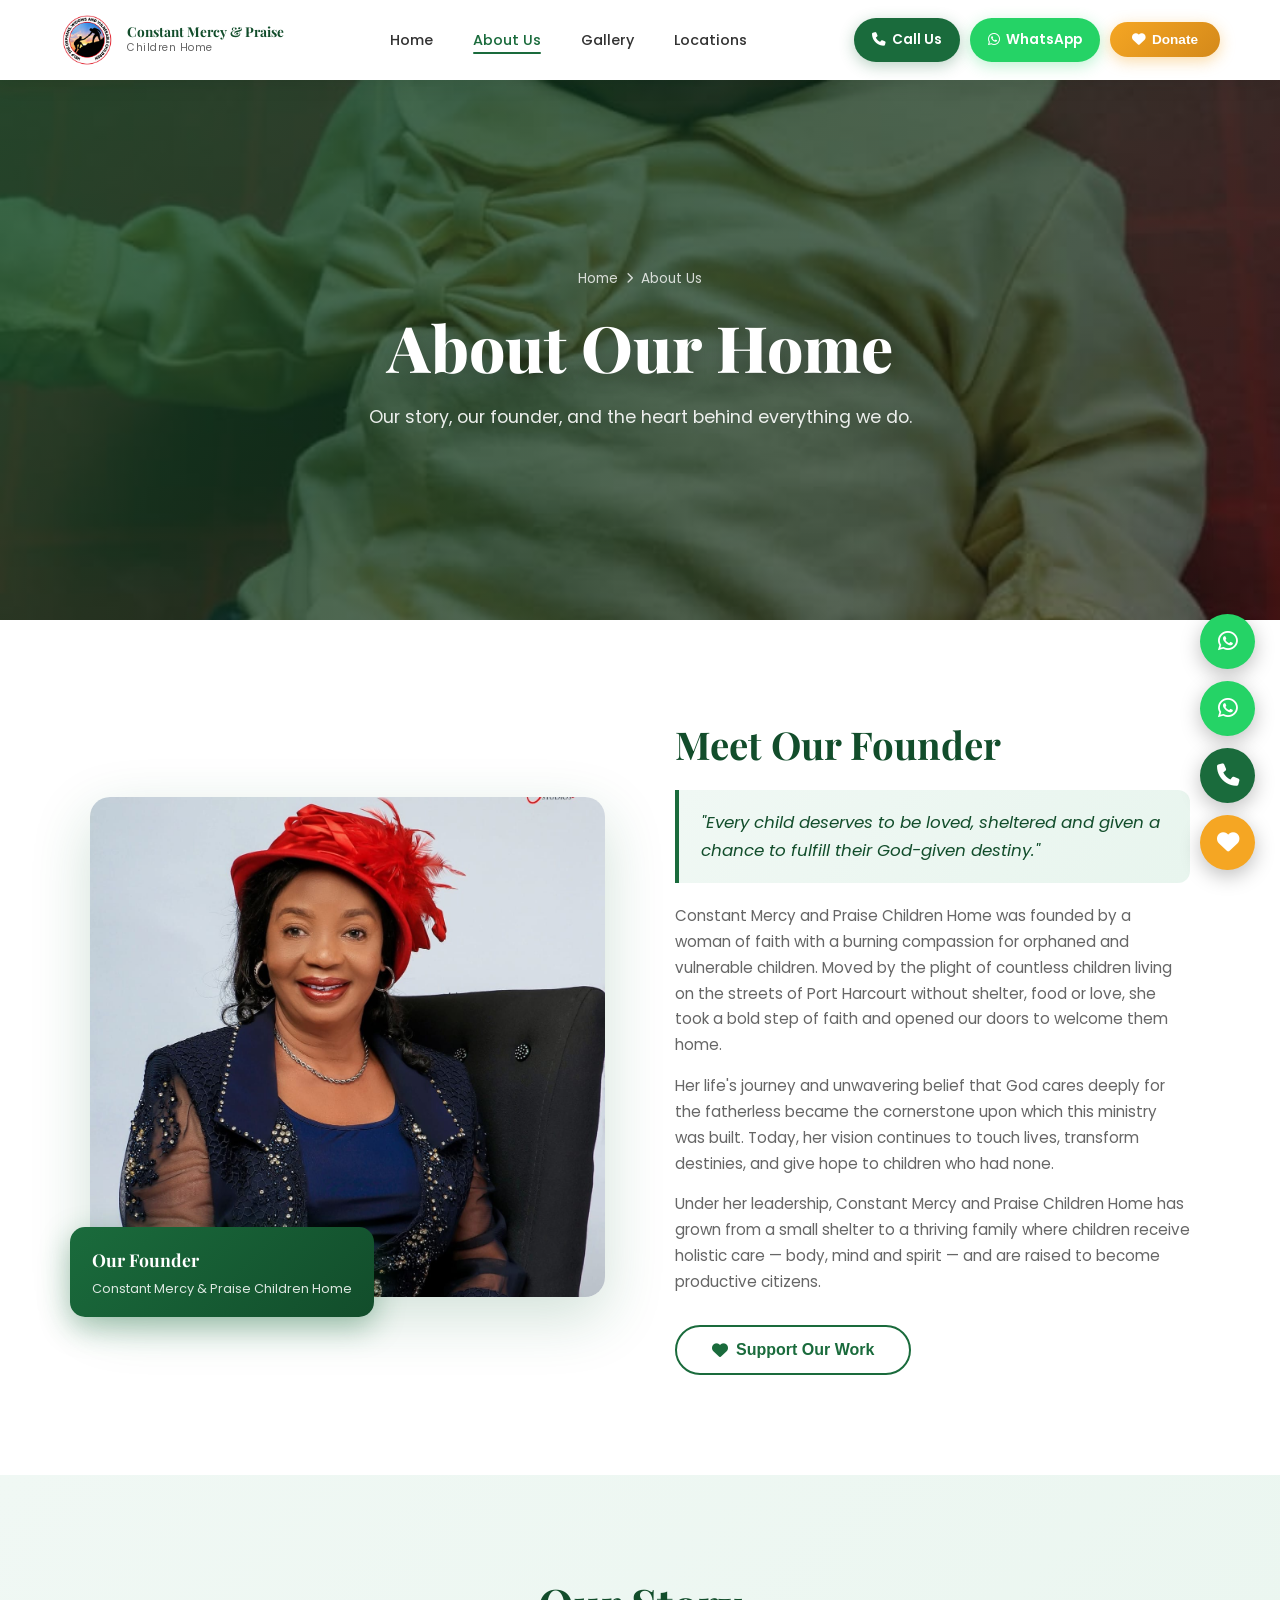
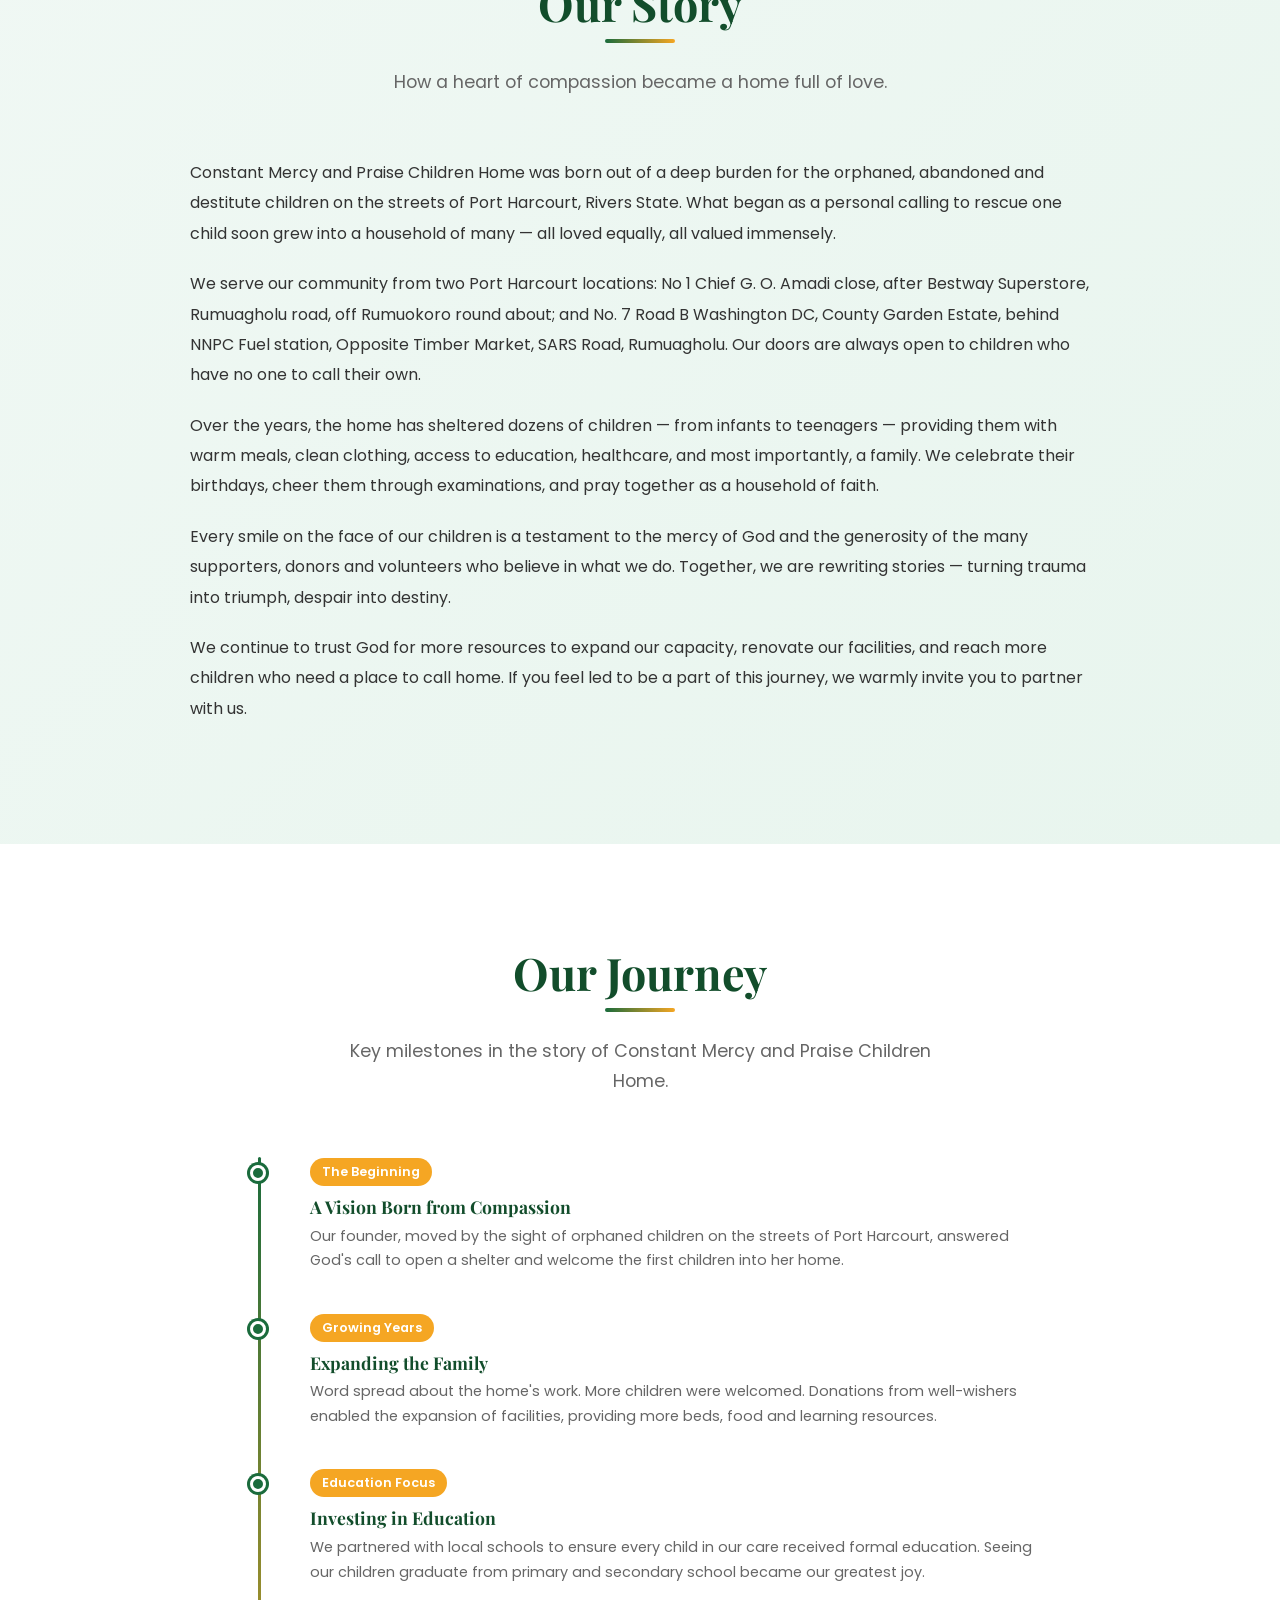
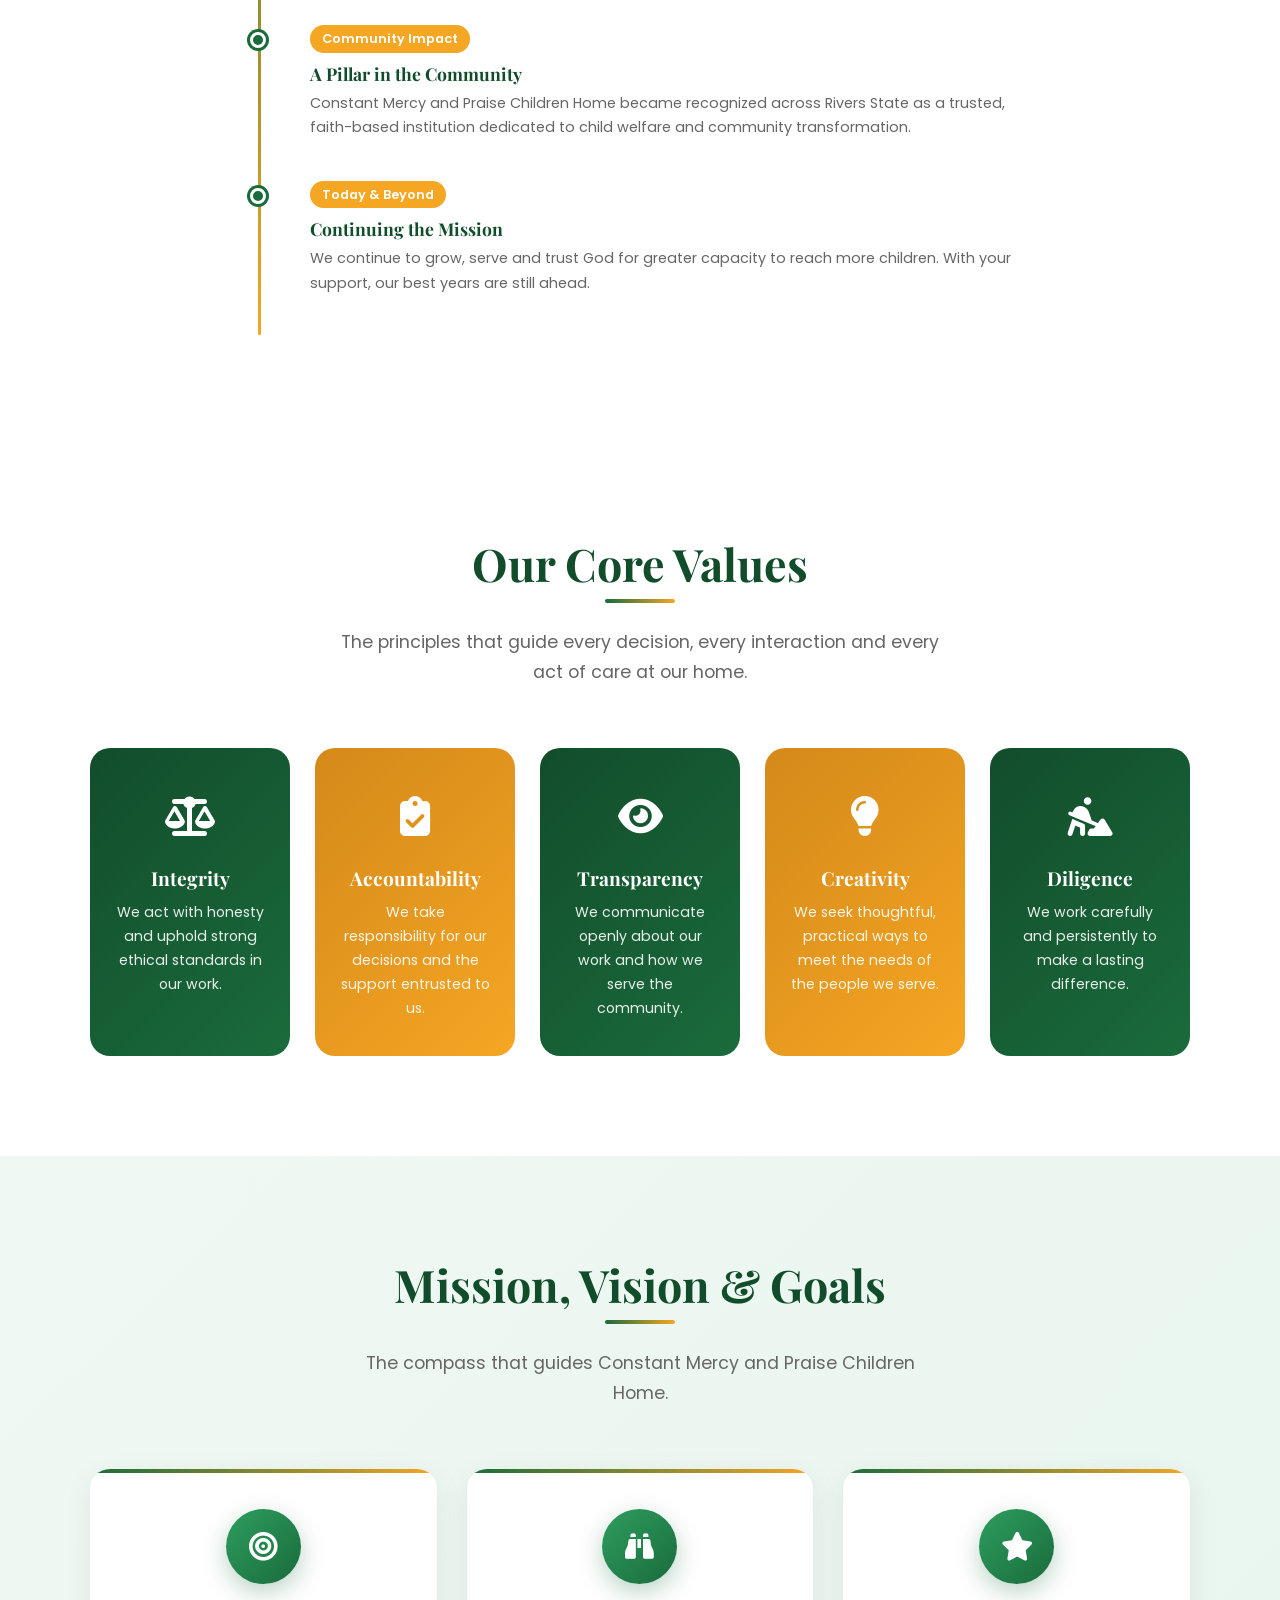
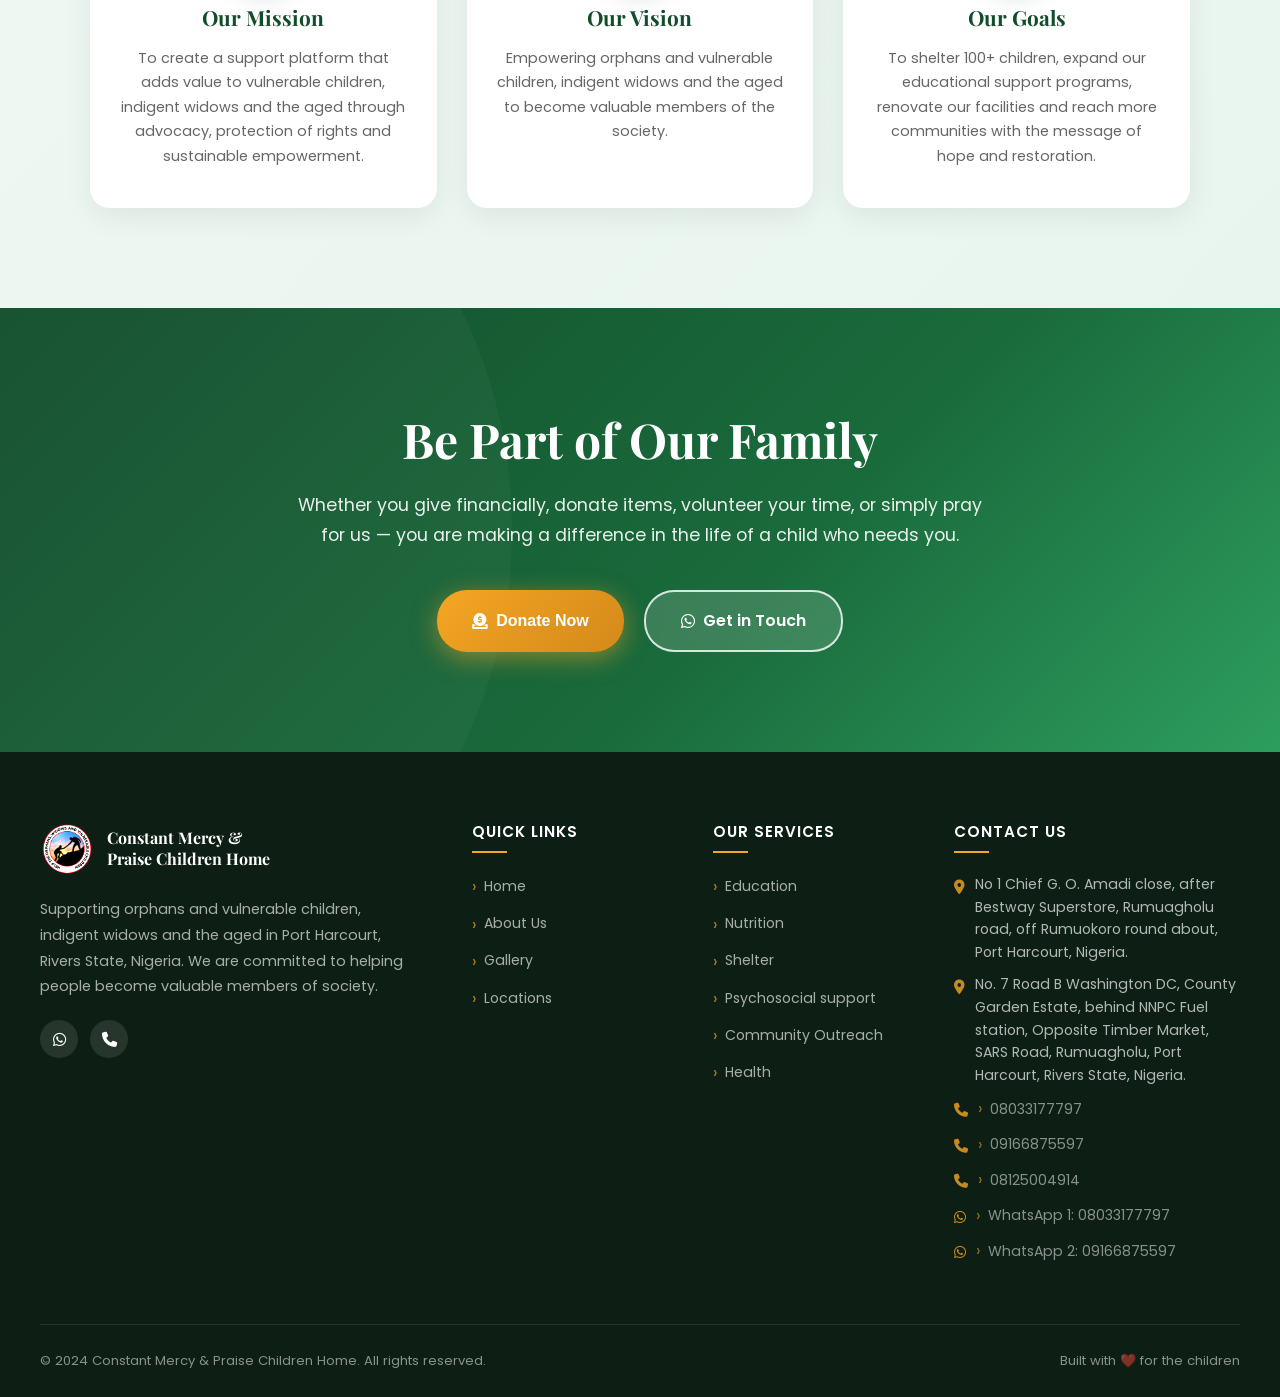
==== commit 66d79426: "Add files via upload" ====
--- a/about.html
+++ b/about.html
@@ -4,7 +4,7 @@
   <meta charset="UTF-8" />
   <meta name="viewport" content="width=device-width, initial-scale=1.0" />
   <title>About Us | Constant Mercy and Praise Children Home</title>
-  <meta name="description" content="Learn about Constant Mercy and Praise Children Home – our story, our founder, our mission and the values that guide our work with orphaned children in Port Harcourt." />
+  <meta name="description" content="Learn about Constant Mercy and Praise Children Home, our mission, vision, values, services and locations supporting children, indigent widows and the aged in Port Harcourt." />
   <link rel="icon" href="images/logo.png" type="image/png" />
   <link rel="stylesheet" href="css/styles.css" />
   <link rel="stylesheet" href="https://cdnjs.cloudflare.com/ajax/libs/font-awesome/6.5.0/css/all.min.css" />
@@ -28,10 +28,11 @@
         <li><a href="index.html">Home</a></li>
         <li><a href="about.html" class="active">About Us</a></li>
         <li><a href="gallery.html">Gallery</a></li>
+        <li><a href="index.html#locations">Locations</a></li>
       </ul>
 
       <div class="nav-actions">
-        <a href="tel:08162338867" class="btn-call">
+        <a href="tel:08033177797" class="btn-call">
           <i class="fas fa-phone"></i> Call Us
         </a>
         <a href="https://wa.me/2348033177797" target="_blank" class="btn-whatsapp">
@@ -53,9 +54,12 @@
     <a href="index.html"><i class="fas fa-home"></i> Home</a>
     <a href="about.html" class="active"><i class="fas fa-info-circle"></i> About Us</a>
     <a href="gallery.html"><i class="fas fa-images"></i> Gallery</a>
+    <a href="index.html#locations"><i class="fas fa-map-marker-alt"></i> Locations</a>
     <div class="mobile-nav-actions">
-      <a href="tel:08162338867" class="btn-call"><i class="fas fa-phone"></i> Call: 08162338867</a>
-      <a href="https://wa.me/2348033177797" target="_blank" class="btn-whatsapp"><i class="fab fa-whatsapp"></i> WhatsApp: 08033177797</a>
+    <a href="tel:08033177797" class="btn-call"><i class="fas fa-phone"></i> Call: 08033177797</a>
+    <a href="tel:09166875597" class="btn-call"><i class="fas fa-phone"></i> Call: 09166875597</a>
+    <a href="https://wa.me/2348033177797" target="_blank" rel="noopener noreferrer" class="btn-whatsapp"><i class="fab fa-whatsapp"></i> WhatsApp 1: 08033177797</a>
+    <a href="https://wa.me/2349166875597" target="_blank" rel="noopener noreferrer" class="btn-whatsapp"><i class="fab fa-whatsapp"></i> WhatsApp 2: 09166875597</a>
       <button class="btn-donate-nav" data-action="donate"><i class="fas fa-heart"></i> Donate Now</button>
     </div>
   </div>
@@ -150,9 +154,10 @@
           equally, all valued immensely.
         </p>
         <p>
-          Located at No. 7 Road B, Washington DC, County Garden Estate, behind the NNPC Fuel Station,
-          Opposite Timber Market, SARS Road, Rumuagholu, our home sits in the heart of the community
-          it serves. Our doors are always open to children who have no one to call their own.
+          We serve our community from two Port Harcourt locations: No 1 Chief G. O. Amadi close, after
+          Bestway Superstore, Rumuagholu road, off Rumuokoro round about; and No. 7 Road B Washington DC,
+          County Garden Estate, behind NNPC Fuel station, Opposite Timber Market, SARS Road, Rumuagholu.
+          Our doors are always open to children who have no one to call their own.
         </p>
         <p>
           Over the years, the home has sheltered dozens of children — from infants to teenagers —
@@ -224,34 +229,29 @@
       </div>
       <div class="values-grid">
         <div class="value-card">
-          <div class="v-icon">❤️</div>
-          <h3>Unconditional Love</h3>
-          <p>Every child receives love freely — without condition, without merit. Love is the foundation of everything we do.</p>
+          <div class="v-icon"><i class="fas fa-scale-balanced"></i></div>
+          <h3>Integrity</h3>
+          <p>We act with honesty and uphold strong ethical standards in our work.</p>
         </div>
         <div class="value-card">
-          <div class="v-icon">🙏</div>
-          <h3>Faith &amp; Prayer</h3>
-          <p>We are rooted in Christian faith. Every morning begins with prayer and every child is raised knowing God's love for them.</p>
+          <div class="v-icon"><i class="fas fa-clipboard-check"></i></div>
+          <h3>Accountability</h3>
+          <p>We take responsibility for our decisions and the support entrusted to us.</p>
         </div>
         <div class="value-card">
-          <div class="v-icon">🌿</div>
-          <h3>Mercy &amp; Compassion</h3>
-          <p>We show mercy without judgment — to every child, every caregiver, every person who walks through our doors.</p>
+          <div class="v-icon"><i class="fas fa-eye"></i></div>
+          <h3>Transparency</h3>
+          <p>We communicate openly about our work and how we serve the community.</p>
         </div>
         <div class="value-card">
-          <div class="v-icon">📚</div>
-          <h3>Education</h3>
-          <p>We believe education is the greatest gift we can give a child. Every child in our care attends school and is supported to excel.</p>
+          <div class="v-icon"><i class="fas fa-lightbulb"></i></div>
+          <h3>Creativity</h3>
+          <p>We seek thoughtful, practical ways to meet the needs of the people we serve.</p>
         </div>
         <div class="value-card">
-          <div class="v-icon">🤝</div>
-          <h3>Community</h3>
-          <p>We believe it takes a village to raise a child. We actively engage our community and welcome volunteers and partners.</p>
-        </div>
-        <div class="value-card">
-          <div class="v-icon">🌟</div>
-          <h3>Excellence</h3>
-          <p>We commit to the highest standard of care for every child — because they deserve nothing less than the very best.</p>
+          <div class="v-icon"><i class="fas fa-person-digging"></i></div>
+          <h3>Diligence</h3>
+          <p>We work carefully and persistently to make a lasting difference.</p>
         </div>
       </div>
     </div>
@@ -270,12 +270,12 @@
         <div class="mission-card">
           <div class="card-icon"><i class="fas fa-bullseye"></i></div>
           <h3>Our Mission</h3>
-          <p>To provide a safe, loving and Christ-centred home for orphaned and vulnerable children, equipping them with education, healthcare, spiritual grounding and life skills to become productive members of society.</p>
+          <p>To create a support platform that adds value to vulnerable children, indigent widows and the aged through advocacy, protection of rights and sustainable empowerment.</p>
         </div>
         <div class="mission-card">
           <div class="card-icon"><i class="fas fa-binoculars"></i></div>
           <h3>Our Vision</h3>
-          <p>A Nigeria where no child is left homeless, unloved or without access to education — where every orphan has a family and every life is valued as precious.</p>
+          <p>Empowering orphans and vulnerable children, indigent widows and the aged to become valuable members of the society.</p>
         </div>
         <div class="mission-card">
           <div class="card-icon"><i class="fas fa-star"></i></div>
@@ -300,7 +300,7 @@
         <button class="btn-primary" data-action="donate">
           <i class="fas fa-donate"></i> Donate Now
         </button>
-        <a href="https://wa.me/2348033177797" target="_blank" class="btn-secondary">
+        <a href="https://wa.me/2348033177797" target="_blank" rel="noopener noreferrer" class="btn-secondary">
           <i class="fab fa-whatsapp"></i> Get in Touch
         </a>
       </div>
@@ -318,14 +318,14 @@
           <span class="brand-name">Constant Mercy &amp;<br/>Praise Children Home</span>
         </div>
         <p>
-          A home of love, faith and hope for orphans and vulnerable children in Port Harcourt, Rivers State, Nigeria.
-          We are committed to raising the next generation with dignity and purpose.
+          Supporting orphans and vulnerable children, indigent widows and the aged in Port Harcourt, Rivers State, Nigeria.
+          We are committed to helping people become valuable members of society.
         </p>
         <div class="social-links">
-          <a href="https://wa.me/2348033177797" target="_blank" class="social-link" aria-label="WhatsApp">
+          <a href="https://wa.me/2348033177797" target="_blank" rel="noopener noreferrer" class="social-link" aria-label="WhatsApp">
             <i class="fab fa-whatsapp"></i>
           </a>
-          <a href="tel:08162338867" class="social-link" aria-label="Call">
+          <a href="tel:08033177797" class="social-link" aria-label="Call">
             <i class="fas fa-phone"></i>
           </a>
         </div>
@@ -337,17 +337,19 @@
           <li><a href="index.html">Home</a></li>
           <li><a href="about.html">About Us</a></li>
           <li><a href="gallery.html">Gallery</a></li>
+          <li><a href="index.html#locations">Locations</a></li>
         </ul>
       </div>
 
       <div class="footer-col">
         <h4>Our Services</h4>
         <ul>
-          <li><a href="#">Child Shelter &amp; Care</a></li>
-          <li><a href="#">Education Support</a></li>
-          <li><a href="#">Healthcare Services</a></li>
-          <li><a href="#">Vocational Training</a></li>
-          <li><a href="#">Spiritual Nurturing</a></li>
+          <li><a href="index.html#services">Education</a></li>
+          <li><a href="index.html#services">Nutrition</a></li>
+          <li><a href="index.html#services">Shelter</a></li>
+          <li><a href="index.html#services">Psychosocial support</a></li>
+          <li><a href="index.html#services">Community Outreach</a></li>
+          <li><a href="index.html#services">Health</a></li>
         </ul>
       </div>
 
@@ -356,15 +358,31 @@
         <ul class="contact-info">
           <li>
             <span class="c-icon"><i class="fas fa-map-marker-alt"></i></span>
-            <span>No.7 Road B Washington DC, County Garden Estate, Behind NNPC Fuel Station, Opposite Timber Market SARS Road, Rumuagholu, Port Harcourt, Rivers State, Nigeria.</span>
+            <span>No 1 Chief G. O. Amadi close, after Bestway Superstore, Rumuagholu road, off Rumuokoro round about, Port Harcourt, Nigeria.</span>
+          </li>
+          <li>
+            <span class="c-icon"><i class="fas fa-map-marker-alt"></i></span>
+            <span>No. 7 Road B Washington DC, County Garden Estate, behind NNPC Fuel station, Opposite Timber Market, SARS Road, Rumuagholu, Port Harcourt, Rivers State, Nigeria.</span>
           </li>
           <li>
             <span class="c-icon"><i class="fas fa-phone"></i></span>
-            <a href="tel:08162338867">08162338867</a>
+            <a href="tel:08033177797">08033177797</a>
+          </li>
+          <li>
+            <span class="c-icon"><i class="fas fa-phone"></i></span>
+            <a href="tel:09166875597">09166875597</a>
+          </li>
+          <li>
+            <span class="c-icon"><i class="fas fa-phone"></i></span>
+            <a href="tel:08125004914">08125004914</a>
           </li>
           <li>
             <span class="c-icon"><i class="fab fa-whatsapp"></i></span>
-            <a href="https://wa.me/2348033177797" target="_blank">08033177797</a>
+            <a href="https://wa.me/2348033177797" target="_blank" rel="noopener noreferrer">WhatsApp 1: 08033177797</a>
+          </li>
+          <li>
+            <span class="c-icon"><i class="fab fa-whatsapp"></i></span>
+            <a href="https://wa.me/2349166875597" target="_blank" rel="noopener noreferrer">WhatsApp 2: 09166875597</a>
           </li>
         </ul>
       </div>
@@ -403,6 +421,7 @@
             </button>
           </div>
         </div>
+        
       </div>
       <div class="modal-divider"><span>Want to donate something else?</span></div>
       <button class="btn-other-donate" id="openInKindBtn">
@@ -465,11 +484,15 @@
 
   <!-- FLOATING BUTTONS -->
   <div class="floating-btns">
-    <a href="https://wa.me/2348033177797" target="_blank" class="float-btn whatsapp" style="position:relative;">
+    <a href="https://wa.me/2348033177797" target="_blank" rel="noopener noreferrer" class="float-btn whatsapp" aria-label="WhatsApp 1" style="position:relative;">
       <i class="fab fa-whatsapp"></i>
-      <span class="tooltip">Chat on WhatsApp</span>
+      <span class="tooltip">WhatsApp: 08033177797</span>
     </a>
-    <a href="tel:08162338867" class="float-btn call" style="position:relative;">
+    <a href="https://wa.me/2349166875597" target="_blank" rel="noopener noreferrer" class="float-btn whatsapp" aria-label="WhatsApp 2" style="position:relative;">
+      <i class="fab fa-whatsapp"></i>
+      <span class="tooltip">WhatsApp: 09166875597</span>
+    </a>
+    <a href="tel:08033177797" class="float-btn call" style="position:relative;">
       <i class="fas fa-phone"></i>
       <span class="tooltip">Call Us</span>
     </a>
--- a/css/styles.css
+++ b/css/styles.css
@@ -724,6 +724,47 @@
 /* ============================================
    MISSION / VALUES
    ============================================ */
+.services-section {
+  padding: 100px 20px;
+  background: var(--white);
+}
+
+.services-grid {
+  max-width: 1100px;
+  margin: 0 auto;
+  display: grid;
+  grid-template-columns: repeat(3, 1fr);
+  gap: 22px;
+}
+
+.service-card {
+  min-height: 150px;
+  padding: 28px 20px;
+  background: var(--light-bg);
+  border: 1px solid var(--border);
+  border-radius: 16px;
+  text-align: center;
+  box-shadow: 0 6px 24px rgba(0,0,0,0.05);
+  transition: var(--transition);
+}
+
+.service-card:hover {
+  transform: translateY(-5px);
+  box-shadow: 0 14px 32px rgba(26,107,60,0.12);
+}
+
+.service-card i {
+  display: block;
+  margin-bottom: 12px;
+  color: var(--primary);
+  font-size: 2rem;
+}
+
+.service-card h3 {
+  color: var(--primary-dark);
+  font-size: 1.15rem;
+}
+
 .mission-section {
   padding: 100px 20px;
   background: linear-gradient(135deg, #f0f8f4, #e8f5ee);
@@ -1553,6 +1594,69 @@
   background: linear-gradient(135deg, #f0f8f4, #e8f5ee);
 }
 
+.locations-section {
+  padding: 100px 20px;
+  background: var(--light-bg);
+}
+
+.locations-grid {
+  max-width: 1100px;
+  margin: 0 auto;
+  display: grid;
+  grid-template-columns: repeat(2, minmax(0, 1fr));
+  gap: 30px;
+}
+
+.location-card {
+  overflow: hidden;
+  background: var(--white);
+  border: 1px solid var(--border);
+  border-radius: 18px;
+  box-shadow: 0 8px 30px rgba(0,0,0,0.08);
+}
+
+.location-poster {
+  width: 100%;
+  height: 300px;
+  object-fit: contain;
+  background: var(--white);
+}
+
+.location-details {
+  padding: 22px 24px 18px;
+}
+
+.location-details h3 {
+  margin-bottom: 8px;
+  color: var(--primary-dark);
+  font-size: 1.35rem;
+}
+
+.location-details p {
+  color: var(--text-muted);
+  font-size: 0.92rem;
+}
+
+.location-map {
+  display: block;
+  width: 100%;
+  height: 320px;
+  border: 0;
+}
+
+.location-directions {
+  display: inline-flex;
+  align-items: center;
+  gap: 8px;
+  margin: 18px 24px 24px;
+  color: var(--primary);
+  font-weight: 600;
+}
+
+.location-directions:hover {
+  color: var(--primary-dark);
+}
+
 .values-section {
   padding: 100px 20px;
   background: var(--white);
@@ -1562,7 +1666,7 @@
   max-width: 1100px;
   margin: 0 auto;
   display: grid;
-  grid-template-columns: repeat(3, 1fr);
+  grid-template-columns: repeat(auto-fit, minmax(180px, 1fr));
   gap: 25px;
 }
 
@@ -1956,6 +2060,8 @@
   }
 
   .mission-grid,
+  .services-grid,
+  .locations-grid,
   .values-grid {
     grid-template-columns: 1fr;
   }
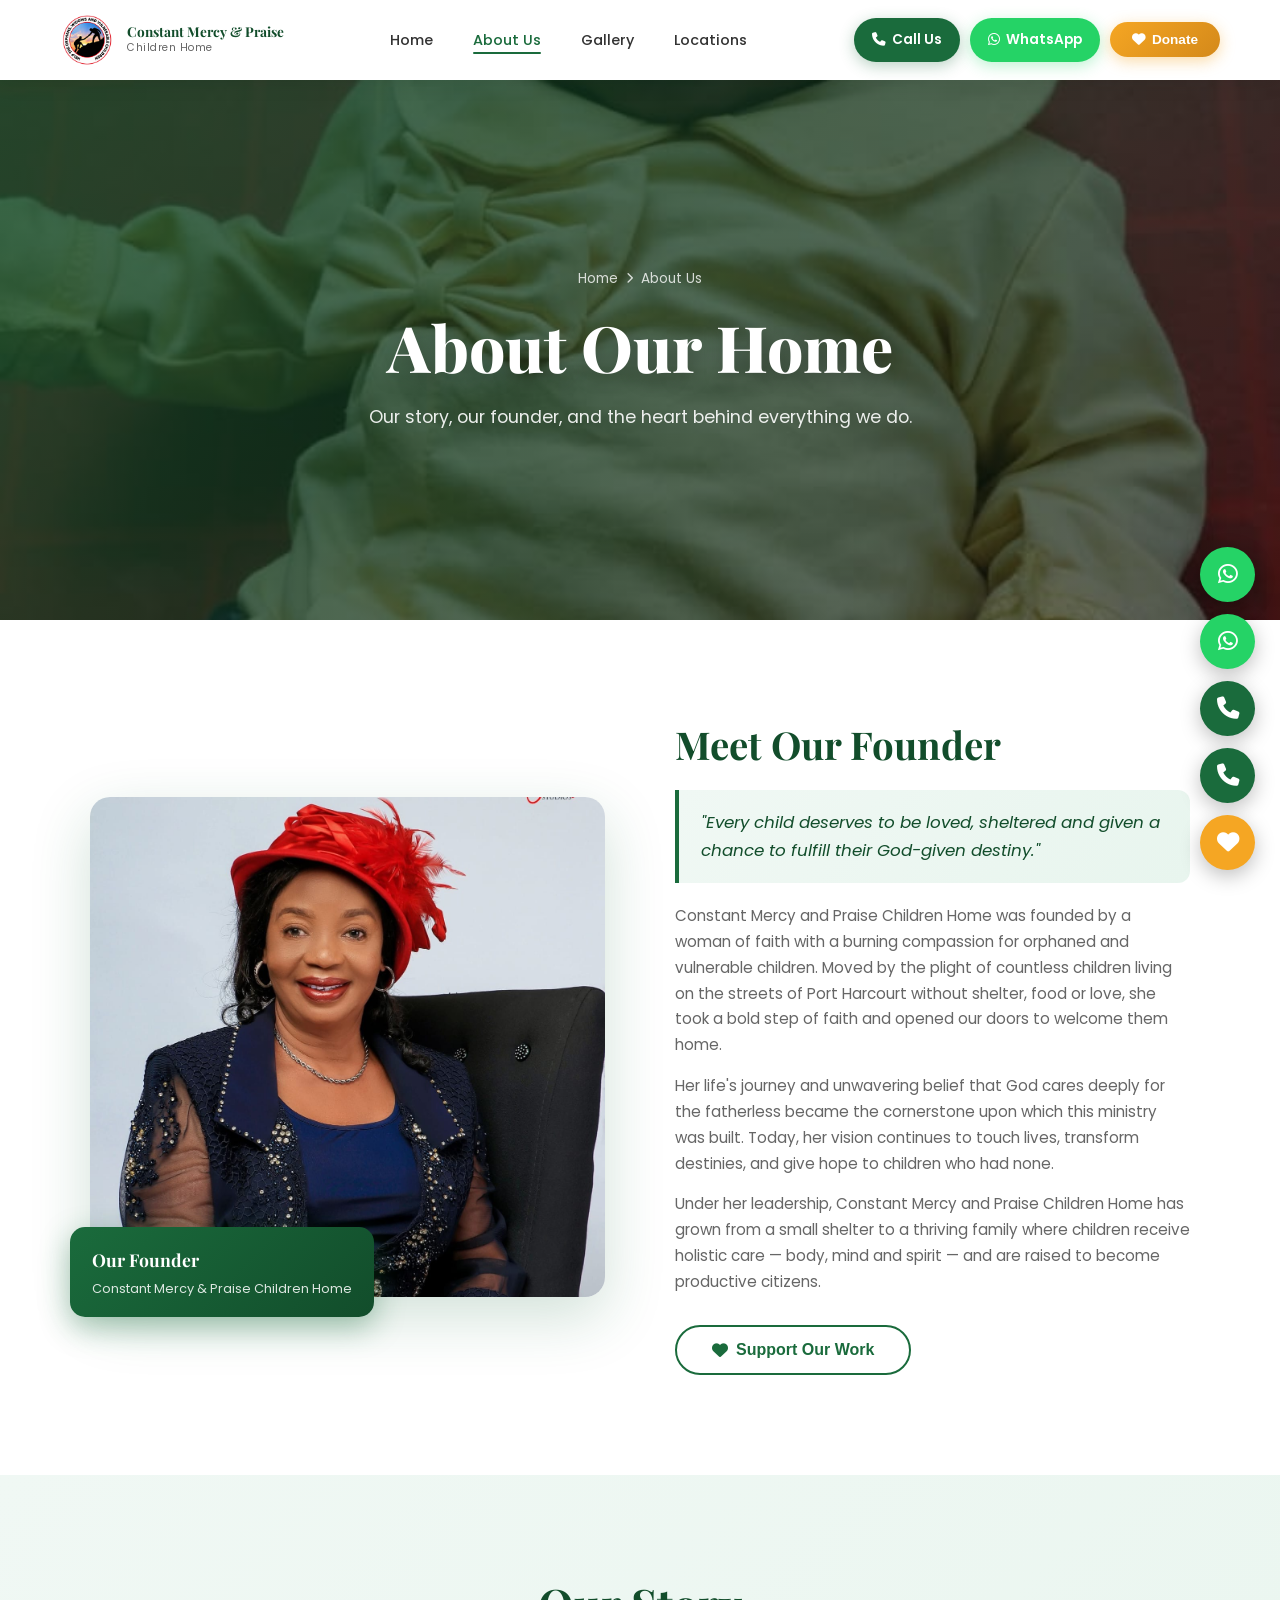
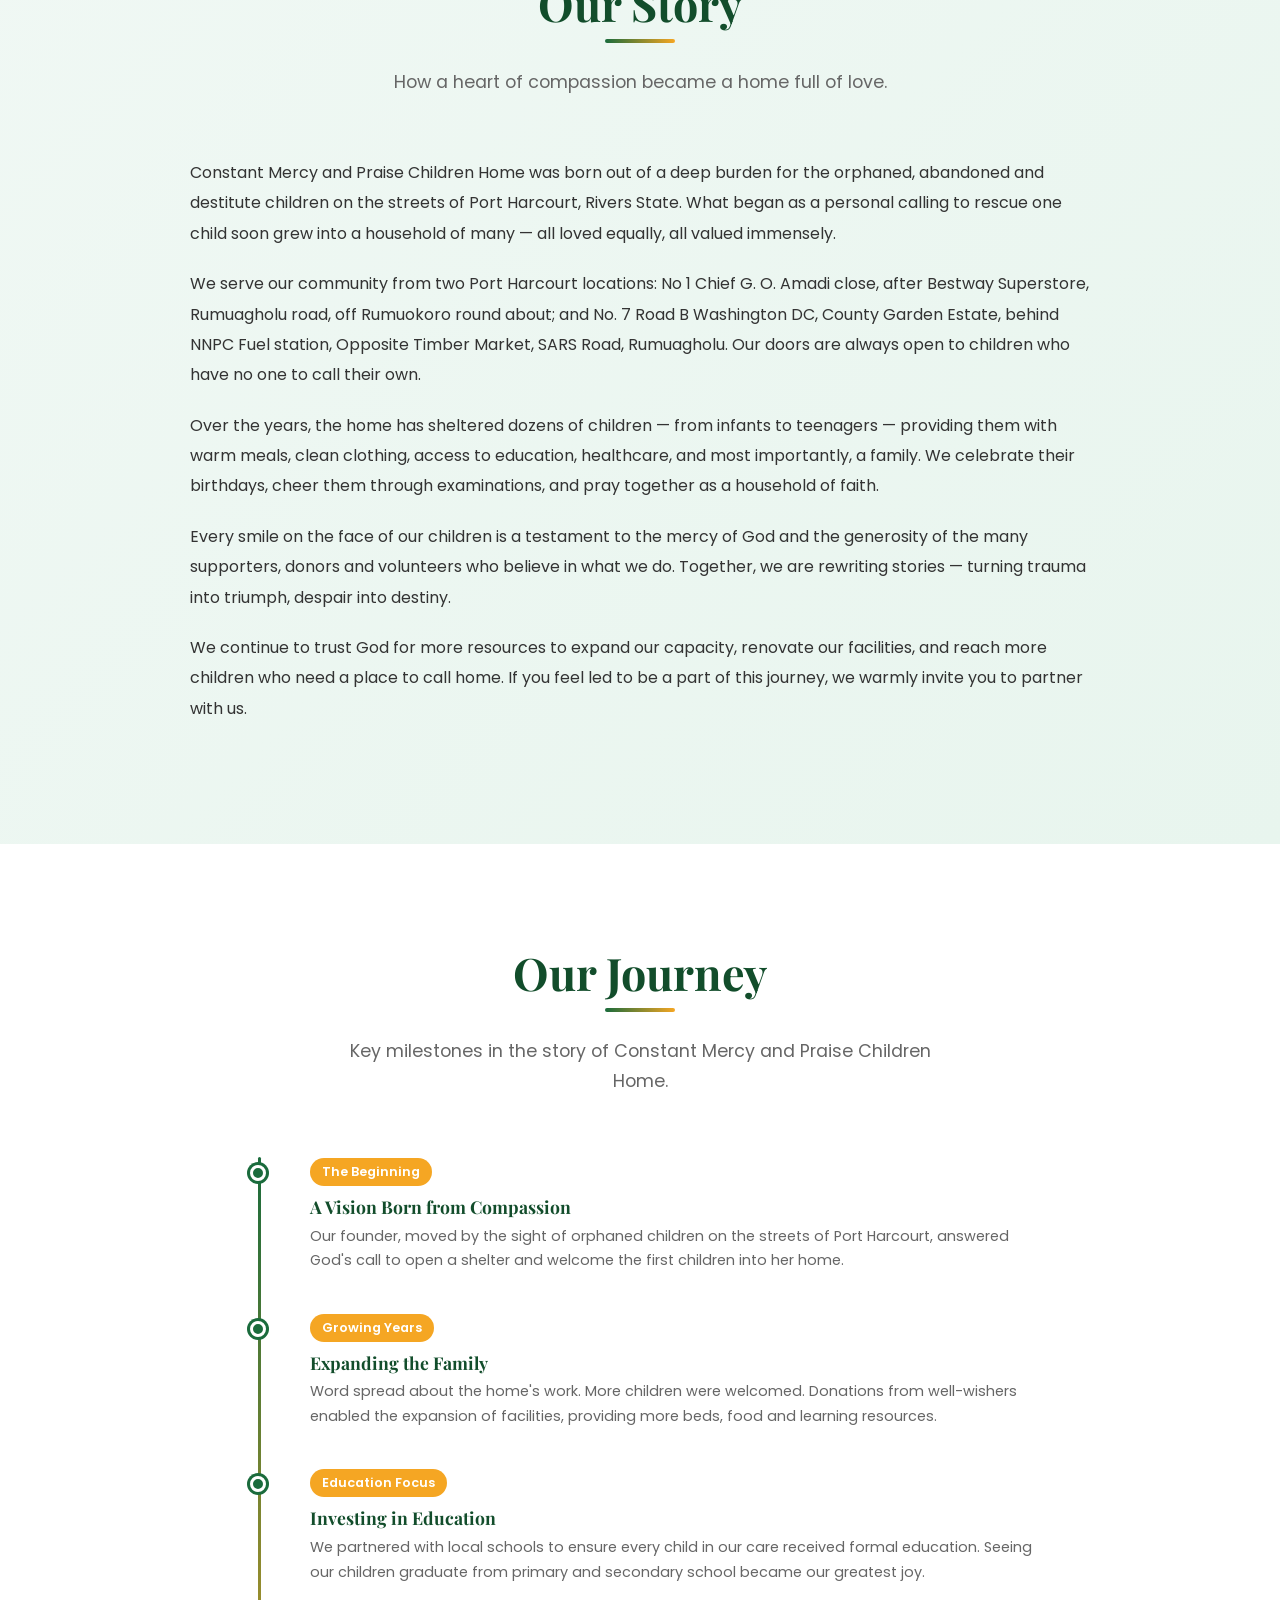
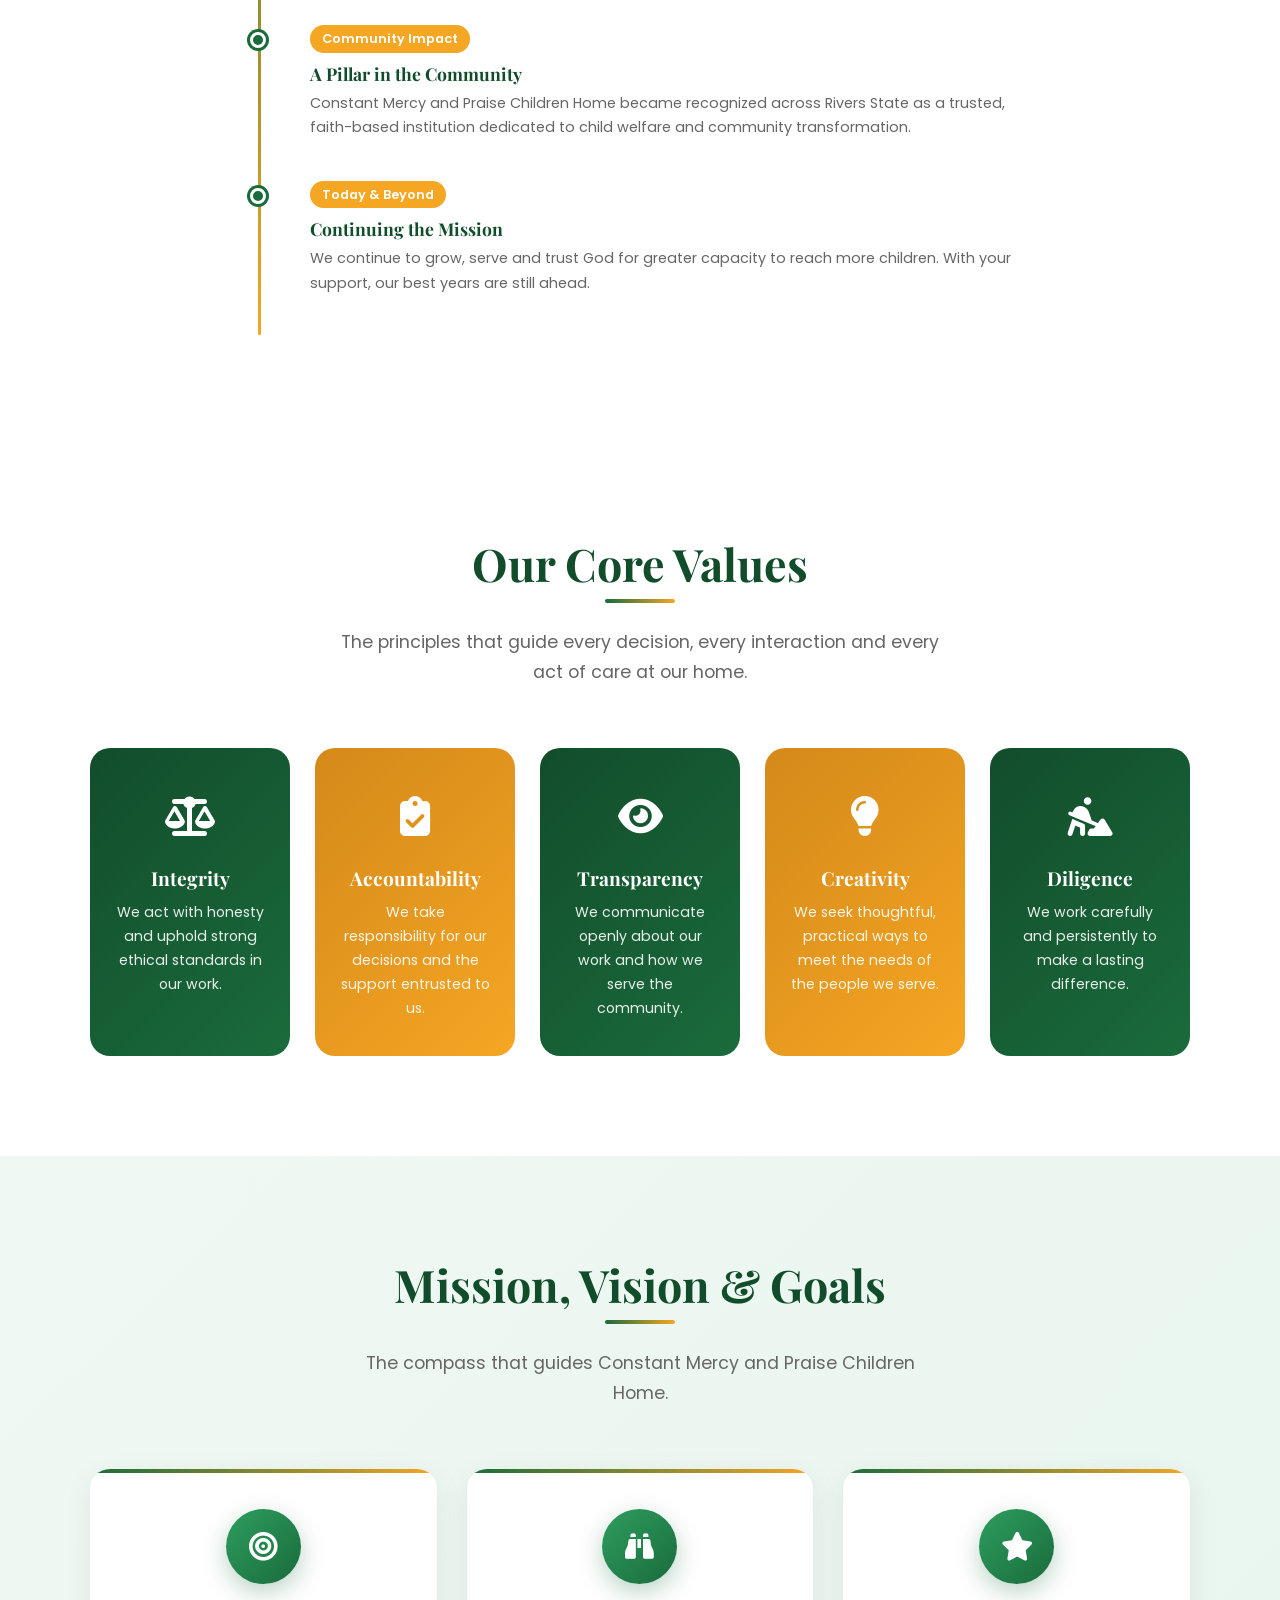
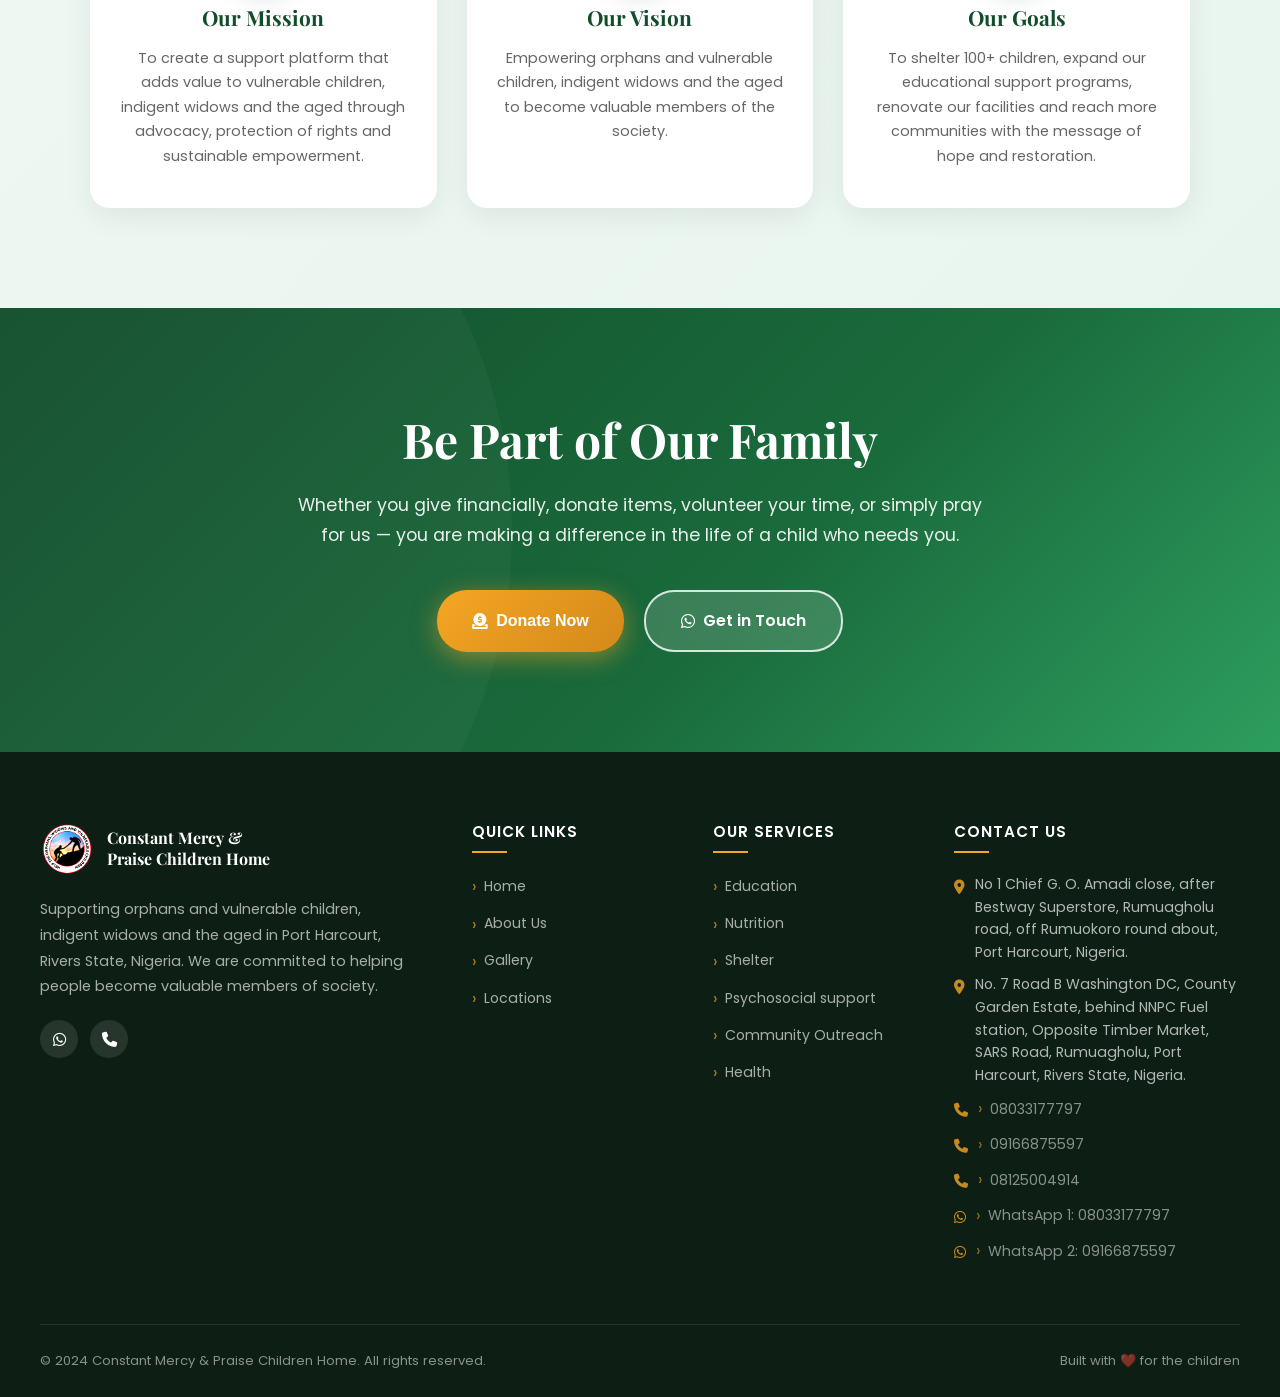
==== commit b92c2ee2: "Add new phone contact button Added a new phone contact button for 09166875597." ====
--- a/about.html
+++ b/about.html
@@ -496,6 +496,10 @@
       <i class="fas fa-phone"></i>
       <span class="tooltip">Call Us</span>
     </a>
+    <a href="tel:09166875597" class="float-btn call" aria-label="Call" style="position:relative;">
+      <i class="fas fa-phone"></i>
+      <span class="tooltip">Call Us</span>
+    </a>
     <button class="float-btn donate" data-action="donate" style="position:relative;">
       <i class="fas fa-heart"></i>
       <span class="tooltip">Donate</span>
